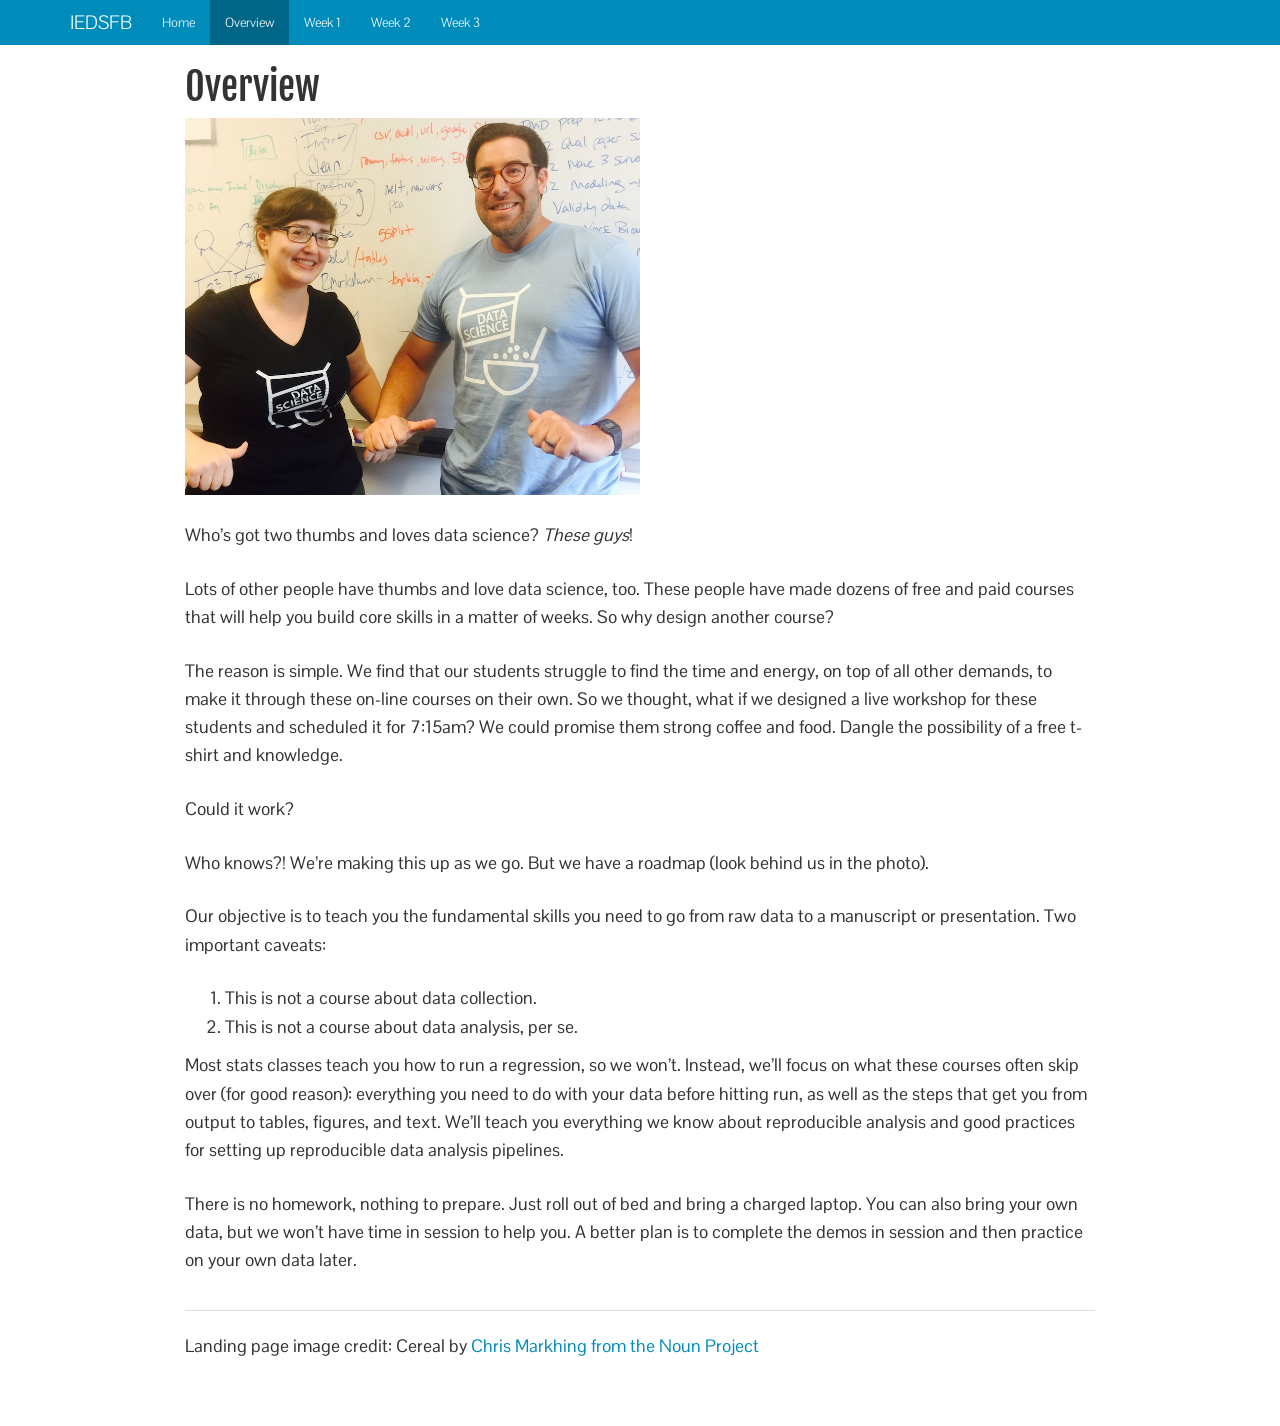
==== overview.html @ e8905274 "New w3" ====
<!DOCTYPE html>

<html xmlns="http://www.w3.org/1999/xhtml">

<head>

<meta charset="utf-8" />
<meta http-equiv="Content-Type" content="text/html; charset=utf-8" />
<meta name="generator" content="pandoc" />




<title>Overview</title>

<script src="site_libs/jquery-1.11.3/jquery.min.js"></script>
<meta name="viewport" content="width=device-width, initial-scale=1" />
<link href="site_libs/bootstrap-3.3.5/css/yeti.min.css" rel="stylesheet" />
<script src="site_libs/bootstrap-3.3.5/js/bootstrap.min.js"></script>
<script src="site_libs/bootstrap-3.3.5/shim/html5shiv.min.js"></script>
<script src="site_libs/bootstrap-3.3.5/shim/respond.min.js"></script>
<script src="site_libs/navigation-1.1/tabsets.js"></script>




<style type="text/css">
h1 {
  font-size: 34px;
}
h1.title {
  font-size: 38px;
}
h2 {
  font-size: 30px;
}
h3 {
  font-size: 24px;
}
h4 {
  font-size: 18px;
}
h5 {
  font-size: 16px;
}
h6 {
  font-size: 12px;
}
.table th:not([align]) {
  text-align: left;
}
</style>

<link rel="stylesheet" href="styles.css" type="text/css" />

</head>

<body>

<style type = "text/css">
.main-container {
  max-width: 940px;
  margin-left: auto;
  margin-right: auto;
}
code {
  color: inherit;
  background-color: rgba(0, 0, 0, 0.04);
}
img {
  max-width:100%;
  height: auto;
}
.tabbed-pane {
  padding-top: 12px;
}
button.code-folding-btn:focus {
  outline: none;
}
</style>


<style type="text/css">
/* padding for bootstrap navbar */
body {
  padding-top: 45px;
  padding-bottom: 40px;
}
/* offset scroll position for anchor links (for fixed navbar)  */
.section h1 {
  padding-top: 50px;
  margin-top: -50px;
}

.section h2 {
  padding-top: 50px;
  margin-top: -50px;
}
.section h3 {
  padding-top: 50px;
  margin-top: -50px;
}
.section h4 {
  padding-top: 50px;
  margin-top: -50px;
}
.section h5 {
  padding-top: 50px;
  margin-top: -50px;
}
.section h6 {
  padding-top: 50px;
  margin-top: -50px;
}
</style>

<script>
// manage active state of menu based on current page
$(document).ready(function () {
  // active menu anchor
  href = window.location.pathname
  href = href.substr(href.lastIndexOf('/') + 1)
  if (href === "")
    href = "index.html";
  var menuAnchor = $('a[href="' + href + '"]');

  // mark it active
  menuAnchor.parent().addClass('active');

  // if it's got a parent navbar menu mark it active as well
  menuAnchor.closest('li.dropdown').addClass('active');
});
</script>


<div class="container-fluid main-container">

<!-- tabsets -->
<script>
$(document).ready(function () {
  window.buildTabsets("TOC");
});
</script>

<!-- code folding -->






<div class="navbar navbar-inverse  navbar-fixed-top" role="navigation">
  <div class="container">
    <div class="navbar-header">
      <button type="button" class="navbar-toggle collapsed" data-toggle="collapse" data-target="#navbar">
        <span class="icon-bar"></span>
        <span class="icon-bar"></span>
        <span class="icon-bar"></span>
      </button>
      <a class="navbar-brand" href="index.html">IEDSFB</a>
    </div>
    <div id="navbar" class="navbar-collapse collapse">
      <ul class="nav navbar-nav">
        <li>
  <a href="index.html">Home</a>
</li>
<li>
  <a href="overview.html">Overview</a>
</li>
<li>
  <a href="w1.html">Week 1</a>
</li>
<li>
  <a href="w2.html">Week 2</a>
</li>
<li>
  <a href="w3.html">Week 3</a>
</li>
      </ul>
      <ul class="nav navbar-nav navbar-right">
        
      </ul>
    </div><!--/.nav-collapse -->
  </div><!--/.container -->
</div><!--/.navbar -->

<div class="fluid-row" id="header">



<h1 class="title toc-ignore">Overview</h1>

</div>


<p><img src="img/amyeric.png" width="50%" /></p>
<p>Who’s got two thumbs and loves data science? <em>These guys</em>!</p>
<p>Lots of other people have thumbs and love data science, too. These people have made dozens of free and paid courses that will help you build core skills in a matter of weeks. So why design another course?</p>
<p>The reason is simple. We find that our students struggle to find the time and energy, on top of all other demands, to make it through these on-line courses on their own. So we thought, what if we designed a live workshop for these students and scheduled it for 7:15am? We could promise them strong coffee and food. Dangle the possibility of a free t-shirt and knowledge.</p>
<p>Could it work?</p>
<p>Who knows?! We’re making this up as we go. But we have a roadmap (look behind us in the photo).</p>
<p>Our objective is to teach you the fundamental skills you need to go from raw data to a manuscript or presentation. Two important caveats:</p>
<ol style="list-style-type: decimal">
<li>This is not a course about data collection.</li>
<li>This is not a course about data analysis, per se.</li>
</ol>
<p>Most stats classes teach you how to run a regression, so we won’t. Instead, we’ll focus on what these courses often skip over (for good reason): everything you need to do with your data before hitting run, as well as the steps that get you from output to tables, figures, and text. We’ll teach you everything we know about reproducible analysis and good practices for setting up reproducible data analysis pipelines.</p>
<p>There is no homework, nothing to prepare. Just roll out of bed and bring a charged laptop. You can also bring your own data, but we won’t have time in session to help you. A better plan is to complete the demos in session and then practice on your own data later.</p>
<hr />
<p>Landing page image credit: Cereal by <a href="https://thenounproject.com/search/?q=cereal%20bowl&amp;i=195379">Chris Markhing from the Noun Project</a></p>




</div>

<script>

// add bootstrap table styles to pandoc tables
function bootstrapStylePandocTables() {
  $('tr.header').parent('thead').parent('table').addClass('table table-condensed');
}
$(document).ready(function () {
  bootstrapStylePandocTables();
});


</script>

<!-- dynamically load mathjax for compatibility with self-contained -->
<script>
  (function () {
    var script = document.createElement("script");
    script.type = "text/javascript";
    script.src  = "https://mathjax.rstudio.com/latest/MathJax.js?config=TeX-AMS-MML_HTMLorMML";
    document.getElementsByTagName("head")[0].appendChild(script);
  })();
</script>

</body>
</html>
---- site_libs/bootstrap-3.3.5/css/yeti.min.css ----
@font-face {
  font-family: 'Open Sans';
  font-style: normal;
  font-weight: 300;
  src: url(fonts/OpenSansLight.ttf) format('truetype');
}
@font-face {
  font-family: 'Open Sans';
  font-style: normal;
  font-weight: 400;
  src: url(fonts/OpenSans.ttf) format('truetype');
}
@font-face {
  font-family: 'Open Sans';
  font-style: normal;
  font-weight: 700;
  src: url(fonts/OpenSansBold.ttf) format('truetype');
}
@font-face {
  font-family: 'Open Sans';
  font-style: italic;
  font-weight: 300;
  src: url(fonts/OpenSansLightItalic.ttf) format('truetype');
}
@font-face {
  font-family: 'Open Sans';
  font-style: italic;
  font-weight: 400;
  src: url(fonts/OpenSansItalic.ttf) format('truetype');
}
@font-face {
  font-family: 'Open Sans';
  font-style: italic;
  font-weight: 700;
  src: url(fonts/OpenSansBoldItalic.ttf) format('truetype');
}


/*!
 * bootswatch v3.3.6
 * Homepage: http://bootswatch.com
 * Copyright 2012-2015 Thomas Park
 * Licensed under MIT
 * Based on Bootstrap
*//*!
 * Bootstrap v3.3.6 (http://getbootstrap.com)
 * Copyright 2011-2015 Twitter, Inc.
 * Licensed under MIT (https://github.com/twbs/bootstrap/blob/master/LICENSE)
 *//*! normalize.css v3.0.3 | MIT License | github.com/necolas/normalize.css */html{font-family:sans-serif;-ms-text-size-adjust:100%;-webkit-text-size-adjust:100%}body{margin:0}article,aside,details,figcaption,figure,footer,header,hgroup,main,menu,nav,section,summary{display:block}audio,canvas,progress,video{display:inline-block;vertical-align:baseline}audio:not([controls]){display:none;height:0}[hidden],template{display:none}a{background-color:transparent}a:active,a:hover{outline:0}abbr[title]{border-bottom:1px dotted}b,strong{font-weight:bold}dfn{font-style:italic}h1{font-size:2em;margin:0.67em 0}mark{background:#ff0;color:#000}small{font-size:80%}sub,sup{font-size:75%;line-height:0;position:relative;vertical-align:baseline}sup{top:-0.5em}sub{bottom:-0.25em}img{border:0}svg:not(:root){overflow:hidden}figure{margin:1em 40px}hr{-webkit-box-sizing:content-box;-moz-box-sizing:content-box;box-sizing:content-box;height:0}pre{overflow:auto}code,kbd,pre,samp{font-family:monospace, monospace;font-size:1em}button,input,optgroup,select,textarea{color:inherit;font:inherit;margin:0}button{overflow:visible}button,select{text-transform:none}button,html input[type="button"],input[type="reset"],input[type="submit"]{-webkit-appearance:button;cursor:pointer}button[disabled],html input[disabled]{cursor:default}button::-moz-focus-inner,input::-moz-focus-inner{border:0;padding:0}input{line-height:normal}input[type="checkbox"],input[type="radio"]{-webkit-box-sizing:border-box;-moz-box-sizing:border-box;box-sizing:border-box;padding:0}input[type="number"]::-webkit-inner-spin-button,input[type="number"]::-webkit-outer-spin-button{height:auto}input[type="search"]{-webkit-appearance:textfield;-webkit-box-sizing:content-box;-moz-box-sizing:content-box;box-sizing:content-box}input[type="search"]::-webkit-search-cancel-button,input[type="search"]::-webkit-search-decoration{-webkit-appearance:none}fieldset{border:1px solid #c0c0c0;margin:0 2px;padding:0.35em 0.625em 0.75em}legend{border:0;padding:0}textarea{overflow:auto}optgroup{font-weight:bold}table{border-collapse:collapse;border-spacing:0}td,th{padding:0}/*! Source: https://github.com/h5bp/html5-boilerplate/blob/master/src/css/main.css */@media print{*,*:before,*:after{background:transparent !important;color:#000 !important;-webkit-box-shadow:none !important;box-shadow:none !important;text-shadow:none !important}a,a:visited{text-decoration:underline}a[href]:after{content:" (" attr(href) ")"}abbr[title]:after{content:" (" attr(title) ")"}a[href^="#"]:after,a[href^="javascript:"]:after{content:""}pre,blockquote{border:1px solid #999;page-break-inside:avoid}thead{display:table-header-group}tr,img{page-break-inside:avoid}img{max-width:100% !important}p,h2,h3{orphans:3;widows:3}h2,h3{page-break-after:avoid}.navbar{display:none}.btn>.caret,.dropup>.btn>.caret{border-top-color:#000 !important}.label{border:1px solid #000}.table{border-collapse:collapse !important}.table td,.table th{background-color:#fff !important}.table-bordered th,.table-bordered td{border:1px solid #ddd !important}}@font-face{font-family:'Glyphicons Halflings';src:url('../fonts/glyphicons-halflings-regular.eot');src:url('../fonts/glyphicons-halflings-regular.eot?#iefix') format('embedded-opentype'),url('../fonts/glyphicons-halflings-regular.woff') format('woff'),url('../fonts/glyphicons-halflings-regular.ttf') format('truetype'),url('../fonts/glyphicons-halflings-regular.svg#glyphicons_halflingsregular') format('svg')}.glyphicon{position:relative;top:1px;display:inline-block;font-family:'Glyphicons Halflings';font-style:normal;font-weight:normal;line-height:1;-webkit-font-smoothing:antialiased;-moz-osx-font-smoothing:grayscale}.glyphicon-asterisk:before{content:"\002a"}.glyphicon-plus:before{content:"\002b"}.glyphicon-euro:before,.glyphicon-eur:before{content:"\20ac"}.glyphicon-minus:before{content:"\2212"}.glyphicon-cloud:before{content:"\2601"}.glyphicon-envelope:before{content:"\2709"}.glyphicon-pencil:before{content:"\270f"}.glyphicon-glass:before{content:"\e001"}.glyphicon-music:before{content:"\e002"}.glyphicon-search:before{content:"\e003"}.glyphicon-heart:before{content:"\e005"}.glyphicon-star:before{content:"\e006"}.glyphicon-star-empty:before{content:"\e007"}.glyphicon-user:before{content:"\e008"}.glyphicon-film:before{content:"\e009"}.glyphicon-th-large:before{content:"\e010"}.glyphicon-th:before{content:"\e011"}.glyphicon-th-list:before{content:"\e012"}.glyphicon-ok:before{content:"\e013"}.glyphicon-remove:before{content:"\e014"}.glyphicon-zoom-in:before{content:"\e015"}.glyphicon-zoom-out:before{content:"\e016"}.glyphicon-off:before{content:"\e017"}.glyphicon-signal:before{content:"\e018"}.glyphicon-cog:before{content:"\e019"}.glyphicon-trash:before{content:"\e020"}.glyphicon-home:before{content:"\e021"}.glyphicon-file:before{content:"\e022"}.glyphicon-time:before{content:"\e023"}.glyphicon-road:before{content:"\e024"}.glyphicon-download-alt:before{content:"\e025"}.glyphicon-download:before{content:"\e026"}.glyphicon-upload:before{content:"\e027"}.glyphicon-inbox:before{content:"\e028"}.glyphicon-play-circle:before{content:"\e029"}.glyphicon-repeat:before{content:"\e030"}.glyphicon-refresh:before{content:"\e031"}.glyphicon-list-alt:before{content:"\e032"}.glyphicon-lock:before{content:"\e033"}.glyphicon-flag:before{content:"\e034"}.glyphicon-headphones:before{content:"\e035"}.glyphicon-volume-off:before{content:"\e036"}.glyphicon-volume-down:before{content:"\e037"}.glyphicon-volume-up:before{content:"\e038"}.glyphicon-qrcode:before{content:"\e039"}.glyphicon-barcode:before{content:"\e040"}.glyphicon-tag:before{content:"\e041"}.glyphicon-tags:before{content:"\e042"}.glyphicon-book:before{content:"\e043"}.glyphicon-bookmark:before{content:"\e044"}.glyphicon-print:before{content:"\e045"}.glyphicon-camera:before{content:"\e046"}.glyphicon-font:before{content:"\e047"}.glyphicon-bold:before{content:"\e048"}.glyphicon-italic:before{content:"\e049"}.glyphicon-text-height:before{content:"\e050"}.glyphicon-text-width:before{content:"\e051"}.glyphicon-align-left:before{content:"\e052"}.glyphicon-align-center:before{content:"\e053"}.glyphicon-align-right:before{content:"\e054"}.glyphicon-align-justify:before{content:"\e055"}.glyphicon-list:before{content:"\e056"}.glyphicon-indent-left:before{content:"\e057"}.glyphicon-indent-right:before{content:"\e058"}.glyphicon-facetime-video:before{content:"\e059"}.glyphicon-picture:before{content:"\e060"}.glyphicon-map-marker:before{content:"\e062"}.glyphicon-adjust:before{content:"\e063"}.glyphicon-tint:before{content:"\e064"}.glyphicon-edit:before{content:"\e065"}.glyphicon-share:before{content:"\e066"}.glyphicon-check:before{content:"\e067"}.glyphicon-move:before{content:"\e068"}.glyphicon-step-backward:before{content:"\e069"}.glyphicon-fast-backward:before{content:"\e070"}.glyphicon-backward:before{content:"\e071"}.glyphicon-play:before{content:"\e072"}.glyphicon-pause:before{content:"\e073"}.glyphicon-stop:before{content:"\e074"}.glyphicon-forward:before{content:"\e075"}.glyphicon-fast-forward:before{content:"\e076"}.glyphicon-step-forward:before{content:"\e077"}.glyphicon-eject:before{content:"\e078"}.glyphicon-chevron-left:before{content:"\e079"}.glyphicon-chevron-right:before{content:"\e080"}.glyphicon-plus-sign:before{content:"\e081"}.glyphicon-minus-sign:before{content:"\e082"}.glyphicon-remove-sign:before{content:"\e083"}.glyphicon-ok-sign:before{content:"\e084"}.glyphicon-question-sign:before{content:"\e085"}.glyphicon-info-sign:before{content:"\e086"}.glyphicon-screenshot:before{content:"\e087"}.glyphicon-remove-circle:before{content:"\e088"}.glyphicon-ok-circle:before{content:"\e089"}.glyphicon-ban-circle:before{content:"\e090"}.glyphicon-arrow-left:before{content:"\e091"}.glyphicon-arrow-right:before{content:"\e092"}.glyphicon-arrow-up:before{content:"\e093"}.glyphicon-arrow-down:before{content:"\e094"}.glyphicon-share-alt:before{content:"\e095"}.glyphicon-resize-full:before{content:"\e096"}.glyphicon-resize-small:before{content:"\e097"}.glyphicon-exclamation-sign:before{content:"\e101"}.glyphicon-gift:before{content:"\e102"}.glyphicon-leaf:before{content:"\e103"}.glyphicon-fire:before{content:"\e104"}.glyphicon-eye-open:before{content:"\e105"}.glyphicon-eye-close:before{content:"\e106"}.glyphicon-warning-sign:before{content:"\e107"}.glyphicon-plane:before{content:"\e108"}.glyphicon-calendar:before{content:"\e109"}.glyphicon-random:before{content:"\e110"}.glyphicon-comment:before{content:"\e111"}.glyphicon-magnet:before{content:"\e112"}.glyphicon-chevron-up:before{content:"\e113"}.glyphicon-chevron-down:before{content:"\e114"}.glyphicon-retweet:before{content:"\e115"}.glyphicon-shopping-cart:before{content:"\e116"}.glyphicon-folder-close:before{content:"\e117"}.glyphicon-folder-open:before{content:"\e118"}.glyphicon-resize-vertical:before{content:"\e119"}.glyphicon-resize-horizontal:before{content:"\e120"}.glyphicon-hdd:before{content:"\e121"}.glyphicon-bullhorn:before{content:"\e122"}.glyphicon-bell:before{content:"\e123"}.glyphicon-certificate:before{content:"\e124"}.glyphicon-thumbs-up:before{content:"\e125"}.glyphicon-thumbs-down:before{content:"\e126"}.glyphicon-hand-right:before{content:"\e127"}.glyphicon-hand-left:before{content:"\e128"}.glyphicon-hand-up:before{content:"\e129"}.glyphicon-hand-down:before{content:"\e130"}.glyphicon-circle-arrow-right:before{content:"\e131"}.glyphicon-circle-arrow-left:before{content:"\e132"}.glyphicon-circle-arrow-up:before{content:"\e133"}.glyphicon-circle-arrow-down:before{content:"\e134"}.glyphicon-globe:before{content:"\e135"}.glyphicon-wrench:before{content:"\e136"}.glyphicon-tasks:before{content:"\e137"}.glyphicon-filter:before{content:"\e138"}.glyphicon-briefcase:before{content:"\e139"}.glyphicon-fullscreen:before{content:"\e140"}.glyphicon-dashboard:before{content:"\e141"}.glyphicon-paperclip:before{content:"\e142"}.glyphicon-heart-empty:before{content:"\e143"}.glyphicon-link:before{content:"\e144"}.glyphicon-phone:before{content:"\e145"}.glyphicon-pushpin:before{content:"\e146"}.glyphicon-usd:before{content:"\e148"}.glyphicon-gbp:before{content:"\e149"}.glyphicon-sort:before{content:"\e150"}.glyphicon-sort-by-alphabet:before{content:"\e151"}.glyphicon-sort-by-alphabet-alt:before{content:"\e152"}.glyphicon-sort-by-order:before{content:"\e153"}.glyphicon-sort-by-order-alt:before{content:"\e154"}.glyphicon-sort-by-attributes:before{content:"\e155"}.glyphicon-sort-by-attributes-alt:before{content:"\e156"}.glyphicon-unchecked:before{content:"\e157"}.glyphicon-expand:before{content:"\e158"}.glyphicon-collapse-down:before{content:"\e159"}.glyphicon-collapse-up:before{content:"\e160"}.glyphicon-log-in:before{content:"\e161"}.glyphicon-flash:before{content:"\e162"}.glyphicon-log-out:before{content:"\e163"}.glyphicon-new-window:before{content:"\e164"}.glyphicon-record:before{content:"\e165"}.glyphicon-save:before{content:"\e166"}.glyphicon-open:before{content:"\e167"}.glyphicon-saved:before{content:"\e168"}.glyphicon-import:before{content:"\e169"}.glyphicon-export:before{content:"\e170"}.glyphicon-send:before{content:"\e171"}.glyphicon-floppy-disk:before{content:"\e172"}.glyphicon-floppy-saved:before{content:"\e173"}.glyphicon-floppy-remove:before{content:"\e174"}.glyphicon-floppy-save:before{content:"\e175"}.glyphicon-floppy-open:before{content:"\e176"}.glyphicon-credit-card:before{content:"\e177"}.glyphicon-transfer:before{content:"\e178"}.glyphicon-cutlery:before{content:"\e179"}.glyphicon-header:before{content:"\e180"}.glyphicon-compressed:before{content:"\e181"}.glyphicon-earphone:before{content:"\e182"}.glyphicon-phone-alt:before{content:"\e183"}.glyphicon-tower:before{content:"\e184"}.glyphicon-stats:before{content:"\e185"}.glyphicon-sd-video:before{content:"\e186"}.glyphicon-hd-video:before{content:"\e187"}.glyphicon-subtitles:before{content:"\e188"}.glyphicon-sound-stereo:before{content:"\e189"}.glyphicon-sound-dolby:before{content:"\e190"}.glyphicon-sound-5-1:before{content:"\e191"}.glyphicon-sound-6-1:before{content:"\e192"}.glyphicon-sound-7-1:before{content:"\e193"}.glyphicon-copyright-mark:before{content:"\e194"}.glyphicon-registration-mark:before{content:"\e195"}.glyphicon-cloud-download:before{content:"\e197"}.glyphicon-cloud-upload:before{content:"\e198"}.glyphicon-tree-conifer:before{content:"\e199"}.glyphicon-tree-deciduous:before{content:"\e200"}.glyphicon-cd:before{content:"\e201"}.glyphicon-save-file:before{content:"\e202"}.glyphicon-open-file:before{content:"\e203"}.glyphicon-level-up:before{content:"\e204"}.glyphicon-copy:before{content:"\e205"}.glyphicon-paste:before{content:"\e206"}.glyphicon-alert:before{content:"\e209"}.glyphicon-equalizer:before{content:"\e210"}.glyphicon-king:before{content:"\e211"}.glyphicon-queen:before{content:"\e212"}.glyphicon-pawn:before{content:"\e213"}.glyphicon-bishop:before{content:"\e214"}.glyphicon-knight:before{content:"\e215"}.glyphicon-baby-formula:before{content:"\e216"}.glyphicon-tent:before{content:"\26fa"}.glyphicon-blackboard:before{content:"\e218"}.glyphicon-bed:before{content:"\e219"}.glyphicon-apple:before{content:"\f8ff"}.glyphicon-erase:before{content:"\e221"}.glyphicon-hourglass:before{content:"\231b"}.glyphicon-lamp:before{content:"\e223"}.glyphicon-duplicate:before{content:"\e224"}.glyphicon-piggy-bank:before{content:"\e225"}.glyphicon-scissors:before{content:"\e226"}.glyphicon-bitcoin:before{content:"\e227"}.glyphicon-btc:before{content:"\e227"}.glyphicon-xbt:before{content:"\e227"}.glyphicon-yen:before{content:"\00a5"}.glyphicon-jpy:before{content:"\00a5"}.glyphicon-ruble:before{content:"\20bd"}.glyphicon-rub:before{content:"\20bd"}.glyphicon-scale:before{content:"\e230"}.glyphicon-ice-lolly:before{content:"\e231"}.glyphicon-ice-lolly-tasted:before{content:"\e232"}.glyphicon-education:before{content:"\e233"}.glyphicon-option-horizontal:before{content:"\e234"}.glyphicon-option-vertical:before{content:"\e235"}.glyphicon-menu-hamburger:before{content:"\e236"}.glyphicon-modal-window:before{content:"\e237"}.glyphicon-oil:before{content:"\e238"}.glyphicon-grain:before{content:"\e239"}.glyphicon-sunglasses:before{content:"\e240"}.glyphicon-text-size:before{content:"\e241"}.glyphicon-text-color:before{content:"\e242"}.glyphicon-text-background:before{content:"\e243"}.glyphicon-object-align-top:before{content:"\e244"}.glyphicon-object-align-bottom:before{content:"\e245"}.glyphicon-object-align-horizontal:before{content:"\e246"}.glyphicon-object-align-left:before{content:"\e247"}.glyphicon-object-align-vertical:before{content:"\e248"}.glyphicon-object-align-right:before{content:"\e249"}.glyphicon-triangle-right:before{content:"\e250"}.glyphicon-triangle-left:before{content:"\e251"}.glyphicon-triangle-bottom:before{content:"\e252"}.glyphicon-triangle-top:before{content:"\e253"}.glyphicon-console:before{content:"\e254"}.glyphicon-superscript:before{content:"\e255"}.glyphicon-subscript:before{content:"\e256"}.glyphicon-menu-left:before{content:"\e257"}.glyphicon-menu-right:before{content:"\e258"}.glyphicon-menu-down:before{content:"\e259"}.glyphicon-menu-up:before{content:"\e260"}*{-webkit-box-sizing:border-box;-moz-box-sizing:border-box;box-sizing:border-box}*:before,*:after{-webkit-box-sizing:border-box;-moz-box-sizing:border-box;box-sizing:border-box}html{font-size:10px;-webkit-tap-highlight-color:rgba(0,0,0,0)}body{font-family:"Open Sans","Helvetica Neue",Helvetica,Arial,sans-serif;font-size:15px;line-height:1.4;color:#222222;background-color:#ffffff}input,button,select,textarea{font-family:inherit;font-size:inherit;line-height:inherit}a{color:#008cba;text-decoration:none}a:hover,a:focus{color:#008cba;text-decoration:underline}a:focus{outline:thin dotted;outline:5px auto -webkit-focus-ring-color;outline-offset:-2px}figure{margin:0}img{vertical-align:middle}.img-responsive,.thumbnail>img,.thumbnail a>img,.carousel-inner>.item>img,.carousel-inner>.item>a>img{display:block;max-width:100%;height:auto}.img-rounded{border-radius:0}.img-thumbnail{padding:4px;line-height:1.4;background-color:#ffffff;border:1px solid #dddddd;border-radius:0;-webkit-transition:all .2s ease-in-out;-o-transition:all .2s ease-in-out;transition:all .2s ease-in-out;display:inline-block;max-width:100%;height:auto}.img-circle{border-radius:50%}hr{margin-top:21px;margin-bottom:21px;border:0;border-top:1px solid #dddddd}.sr-only{position:absolute;width:1px;height:1px;margin:-1px;padding:0;overflow:hidden;clip:rect(0, 0, 0, 0);border:0}.sr-only-focusable:active,.sr-only-focusable:focus{position:static;width:auto;height:auto;margin:0;overflow:visible;clip:auto}[role="button"]{cursor:pointer}h1,h2,h3,h4,h5,h6,.h1,.h2,.h3,.h4,.h5,.h6{font-family:"Open Sans","Helvetica Neue",Helvetica,Arial,sans-serif;font-weight:300;line-height:1.1;color:inherit}h1 small,h2 small,h3 small,h4 small,h5 small,h6 small,.h1 small,.h2 small,.h3 small,.h4 small,.h5 small,.h6 small,h1 .small,h2 .small,h3 .small,h4 .small,h5 .small,h6 .small,.h1 .small,.h2 .small,.h3 .small,.h4 .small,.h5 .small,.h6 .small{font-weight:normal;line-height:1;color:#999999}h1,.h1,h2,.h2,h3,.h3{margin-top:21px;margin-bottom:10.5px}h1 small,.h1 small,h2 small,.h2 small,h3 small,.h3 small,h1 .small,.h1 .small,h2 .small,.h2 .small,h3 .small,.h3 .small{font-size:65%}h4,.h4,h5,.h5,h6,.h6{margin-top:10.5px;margin-bottom:10.5px}h4 small,.h4 small,h5 small,.h5 small,h6 small,.h6 small,h4 .small,.h4 .small,h5 .small,.h5 .small,h6 .small,.h6 .small{font-size:75%}h1,.h1{font-size:39px}h2,.h2{font-size:32px}h3,.h3{font-size:26px}h4,.h4{font-size:19px}h5,.h5{font-size:15px}h6,.h6{font-size:13px}p{margin:0 0 10.5px}.lead{margin-bottom:21px;font-size:17px;font-weight:300;line-height:1.4}@media (min-width:768px){.lead{font-size:22.5px}}small,.small{font-size:80%}mark,.mark{background-color:#fcf8e3;padding:.2em}.text-left{text-align:left}.text-right{text-align:right}.text-center{text-align:center}.text-justify{text-align:justify}.text-nowrap{white-space:nowrap}.text-lowercase{text-transform:lowercase}.text-uppercase{text-transform:uppercase}.text-capitalize{text-transform:capitalize}.text-muted{color:#999999}.text-primary{color:#008cba}a.text-primary:hover,a.text-primary:focus{color:#006687}.text-success{color:#43ac6a}a.text-success:hover,a.text-success:focus{color:#358753}.text-info{color:#5bc0de}a.text-info:hover,a.text-info:focus{color:#31b0d5}.text-warning{color:#e99002}a.text-warning:hover,a.text-warning:focus{color:#b67102}.text-danger{color:#f04124}a.text-danger:hover,a.text-danger:focus{color:#d32a0e}.bg-primary{color:#fff;background-color:#008cba}a.bg-primary:hover,a.bg-primary:focus{background-color:#006687}.bg-success{background-color:#dff0d8}a.bg-success:hover,a.bg-success:focus{background-color:#c1e2b3}.bg-info{background-color:#d9edf7}a.bg-info:hover,a.bg-info:focus{background-color:#afd9ee}.bg-warning{background-color:#fcf8e3}a.bg-warning:hover,a.bg-warning:focus{background-color:#f7ecb5}.bg-danger{background-color:#f2dede}a.bg-danger:hover,a.bg-danger:focus{background-color:#e4b9b9}.page-header{padding-bottom:9.5px;margin:42px 0 21px;border-bottom:1px solid #dddddd}ul,ol{margin-top:0;margin-bottom:10.5px}ul ul,ol ul,ul ol,ol ol{margin-bottom:0}.list-unstyled{padding-left:0;list-style:none}.list-inline{padding-left:0;list-style:none;margin-left:-5px}.list-inline>li{display:inline-block;padding-left:5px;padding-right:5px}dl{margin-top:0;margin-bottom:21px}dt,dd{line-height:1.4}dt{font-weight:bold}dd{margin-left:0}@media (min-width:768px){.dl-horizontal dt{float:left;width:160px;clear:left;text-align:right;overflow:hidden;text-overflow:ellipsis;white-space:nowrap}.dl-horizontal dd{margin-left:180px}}abbr[title],abbr[data-original-title]{cursor:help;border-bottom:1px dotted #999999}.initialism{font-size:90%;text-transform:uppercase}blockquote{padding:10.5px 21px;margin:0 0 21px;font-size:18.75px;border-left:5px solid #dddddd}blockquote p:last-child,blockquote ul:last-child,blockquote ol:last-child{margin-bottom:0}blockquote footer,blockquote small,blockquote .small{display:block;font-size:80%;line-height:1.4;color:#6f6f6f}blockquote footer:before,blockquote small:before,blockquote .small:before{content:'\2014 \00A0'}.blockquote-reverse,blockquote.pull-right{padding-right:15px;padding-left:0;border-right:5px solid #dddddd;border-left:0;text-align:right}.blockquote-reverse footer:before,blockquote.pull-right footer:before,.blockquote-reverse small:before,blockquote.pull-right small:before,.blockquote-reverse .small:before,blockquote.pull-right .small:before{content:''}.blockquote-reverse footer:after,blockquote.pull-right footer:after,.blockquote-reverse small:after,blockquote.pull-right small:after,.blockquote-reverse .small:after,blockquote.pull-right .small:after{content:'\00A0 \2014'}address{margin-bottom:21px;font-style:normal;line-height:1.4}code,kbd,pre,samp{font-family:monospace}code{padding:2px 4px;font-size:90%;color:#c7254e;background-color:#f9f2f4;border-radius:0}kbd{padding:2px 4px;font-size:90%;color:#ffffff;background-color:#333333;border-radius:0;-webkit-box-shadow:inset 0 -1px 0 rgba(0,0,0,0.25);box-shadow:inset 0 -1px 0 rgba(0,0,0,0.25)}kbd kbd{padding:0;font-size:100%;font-weight:bold;-webkit-box-shadow:none;box-shadow:none}pre{display:block;padding:10px;margin:0 0 10.5px;font-size:14px;line-height:1.4;word-break:break-all;word-wrap:break-word;color:#333333;background-color:#f5f5f5;border:1px solid #cccccc;border-radius:0}pre code{padding:0;font-size:inherit;color:inherit;white-space:pre-wrap;background-color:transparent;border-radius:0}.pre-scrollable{max-height:340px;overflow-y:scroll}.container{margin-right:auto;margin-left:auto;padding-left:15px;padding-right:15px}@media (min-width:768px){.container{width:750px}}@media (min-width:992px){.container{width:970px}}@media (min-width:1200px){.container{width:1170px}}.container-fluid{margin-right:auto;margin-left:auto;padding-left:15px;padding-right:15px}.row{margin-left:-15px;margin-right:-15px}.col-xs-1,.col-sm-1,.col-md-1,.col-lg-1,.col-xs-2,.col-sm-2,.col-md-2,.col-lg-2,.col-xs-3,.col-sm-3,.col-md-3,.col-lg-3,.col-xs-4,.col-sm-4,.col-md-4,.col-lg-4,.col-xs-5,.col-sm-5,.col-md-5,.col-lg-5,.col-xs-6,.col-sm-6,.col-md-6,.col-lg-6,.col-xs-7,.col-sm-7,.col-md-7,.col-lg-7,.col-xs-8,.col-sm-8,.col-md-8,.col-lg-8,.col-xs-9,.col-sm-9,.col-md-9,.col-lg-9,.col-xs-10,.col-sm-10,.col-md-10,.col-lg-10,.col-xs-11,.col-sm-11,.col-md-11,.col-lg-11,.col-xs-12,.col-sm-12,.col-md-12,.col-lg-12{position:relative;min-height:1px;padding-left:15px;padding-right:15px}.col-xs-1,.col-xs-2,.col-xs-3,.col-xs-4,.col-xs-5,.col-xs-6,.col-xs-7,.col-xs-8,.col-xs-9,.col-xs-10,.col-xs-11,.col-xs-12{float:left}.col-xs-12{width:100%}.col-xs-11{width:91.66666667%}.col-xs-10{width:83.33333333%}.col-xs-9{width:75%}.col-xs-8{width:66.66666667%}.col-xs-7{width:58.33333333%}.col-xs-6{width:50%}.col-xs-5{width:41.66666667%}.col-xs-4{width:33.33333333%}.col-xs-3{width:25%}.col-xs-2{width:16.66666667%}.col-xs-1{width:8.33333333%}.col-xs-pull-12{right:100%}.col-xs-pull-11{right:91.66666667%}.col-xs-pull-10{right:83.33333333%}.col-xs-pull-9{right:75%}.col-xs-pull-8{right:66.66666667%}.col-xs-pull-7{right:58.33333333%}.col-xs-pull-6{right:50%}.col-xs-pull-5{right:41.66666667%}.col-xs-pull-4{right:33.33333333%}.col-xs-pull-3{right:25%}.col-xs-pull-2{right:16.66666667%}.col-xs-pull-1{right:8.33333333%}.col-xs-pull-0{right:auto}.col-xs-push-12{left:100%}.col-xs-push-11{left:91.66666667%}.col-xs-push-10{left:83.33333333%}.col-xs-push-9{left:75%}.col-xs-push-8{left:66.66666667%}.col-xs-push-7{left:58.33333333%}.col-xs-push-6{left:50%}.col-xs-push-5{left:41.66666667%}.col-xs-push-4{left:33.33333333%}.col-xs-push-3{left:25%}.col-xs-push-2{left:16.66666667%}.col-xs-push-1{left:8.33333333%}.col-xs-push-0{left:auto}.col-xs-offset-12{margin-left:100%}.col-xs-offset-11{margin-left:91.66666667%}.col-xs-offset-10{margin-left:83.33333333%}.col-xs-offset-9{margin-left:75%}.col-xs-offset-8{margin-left:66.66666667%}.col-xs-offset-7{margin-left:58.33333333%}.col-xs-offset-6{margin-left:50%}.col-xs-offset-5{margin-left:41.66666667%}.col-xs-offset-4{margin-left:33.33333333%}.col-xs-offset-3{margin-left:25%}.col-xs-offset-2{margin-left:16.66666667%}.col-xs-offset-1{margin-left:8.33333333%}.col-xs-offset-0{margin-left:0%}@media (min-width:768px){.col-sm-1,.col-sm-2,.col-sm-3,.col-sm-4,.col-sm-5,.col-sm-6,.col-sm-7,.col-sm-8,.col-sm-9,.col-sm-10,.col-sm-11,.col-sm-12{float:left}.col-sm-12{width:100%}.col-sm-11{width:91.66666667%}.col-sm-10{width:83.33333333%}.col-sm-9{width:75%}.col-sm-8{width:66.66666667%}.col-sm-7{width:58.33333333%}.col-sm-6{width:50%}.col-sm-5{width:41.66666667%}.col-sm-4{width:33.33333333%}.col-sm-3{width:25%}.col-sm-2{width:16.66666667%}.col-sm-1{width:8.33333333%}.col-sm-pull-12{right:100%}.col-sm-pull-11{right:91.66666667%}.col-sm-pull-10{right:83.33333333%}.col-sm-pull-9{right:75%}.col-sm-pull-8{right:66.66666667%}.col-sm-pull-7{right:58.33333333%}.col-sm-pull-6{right:50%}.col-sm-pull-5{right:41.66666667%}.col-sm-pull-4{right:33.33333333%}.col-sm-pull-3{right:25%}.col-sm-pull-2{right:16.66666667%}.col-sm-pull-1{right:8.33333333%}.col-sm-pull-0{right:auto}.col-sm-push-12{left:100%}.col-sm-push-11{left:91.66666667%}.col-sm-push-10{left:83.33333333%}.col-sm-push-9{left:75%}.col-sm-push-8{left:66.66666667%}.col-sm-push-7{left:58.33333333%}.col-sm-push-6{left:50%}.col-sm-push-5{left:41.66666667%}.col-sm-push-4{left:33.33333333%}.col-sm-push-3{left:25%}.col-sm-push-2{left:16.66666667%}.col-sm-push-1{left:8.33333333%}.col-sm-push-0{left:auto}.col-sm-offset-12{margin-left:100%}.col-sm-offset-11{margin-left:91.66666667%}.col-sm-offset-10{margin-left:83.33333333%}.col-sm-offset-9{margin-left:75%}.col-sm-offset-8{margin-left:66.66666667%}.col-sm-offset-7{margin-left:58.33333333%}.col-sm-offset-6{margin-left:50%}.col-sm-offset-5{margin-left:41.66666667%}.col-sm-offset-4{margin-left:33.33333333%}.col-sm-offset-3{margin-left:25%}.col-sm-offset-2{margin-left:16.66666667%}.col-sm-offset-1{margin-left:8.33333333%}.col-sm-offset-0{margin-left:0%}}@media (min-width:992px){.col-md-1,.col-md-2,.col-md-3,.col-md-4,.col-md-5,.col-md-6,.col-md-7,.col-md-8,.col-md-9,.col-md-10,.col-md-11,.col-md-12{float:left}.col-md-12{width:100%}.col-md-11{width:91.66666667%}.col-md-10{width:83.33333333%}.col-md-9{width:75%}.col-md-8{width:66.66666667%}.col-md-7{width:58.33333333%}.col-md-6{width:50%}.col-md-5{width:41.66666667%}.col-md-4{width:33.33333333%}.col-md-3{width:25%}.col-md-2{width:16.66666667%}.col-md-1{width:8.33333333%}.col-md-pull-12{right:100%}.col-md-pull-11{right:91.66666667%}.col-md-pull-10{right:83.33333333%}.col-md-pull-9{right:75%}.col-md-pull-8{right:66.66666667%}.col-md-pull-7{right:58.33333333%}.col-md-pull-6{right:50%}.col-md-pull-5{right:41.66666667%}.col-md-pull-4{right:33.33333333%}.col-md-pull-3{right:25%}.col-md-pull-2{right:16.66666667%}.col-md-pull-1{right:8.33333333%}.col-md-pull-0{right:auto}.col-md-push-12{left:100%}.col-md-push-11{left:91.66666667%}.col-md-push-10{left:83.33333333%}.col-md-push-9{left:75%}.col-md-push-8{left:66.66666667%}.col-md-push-7{left:58.33333333%}.col-md-push-6{left:50%}.col-md-push-5{left:41.66666667%}.col-md-push-4{left:33.33333333%}.col-md-push-3{left:25%}.col-md-push-2{left:16.66666667%}.col-md-push-1{left:8.33333333%}.col-md-push-0{left:auto}.col-md-offset-12{margin-left:100%}.col-md-offset-11{margin-left:91.66666667%}.col-md-offset-10{margin-left:83.33333333%}.col-md-offset-9{margin-left:75%}.col-md-offset-8{margin-left:66.66666667%}.col-md-offset-7{margin-left:58.33333333%}.col-md-offset-6{margin-left:50%}.col-md-offset-5{margin-left:41.66666667%}.col-md-offset-4{margin-left:33.33333333%}.col-md-offset-3{margin-left:25%}.col-md-offset-2{margin-left:16.66666667%}.col-md-offset-1{margin-left:8.33333333%}.col-md-offset-0{margin-left:0%}}@media (min-width:1200px){.col-lg-1,.col-lg-2,.col-lg-3,.col-lg-4,.col-lg-5,.col-lg-6,.col-lg-7,.col-lg-8,.col-lg-9,.col-lg-10,.col-lg-11,.col-lg-12{float:left}.col-lg-12{width:100%}.col-lg-11{width:91.66666667%}.col-lg-10{width:83.33333333%}.col-lg-9{width:75%}.col-lg-8{width:66.66666667%}.col-lg-7{width:58.33333333%}.col-lg-6{width:50%}.col-lg-5{width:41.66666667%}.col-lg-4{width:33.33333333%}.col-lg-3{width:25%}.col-lg-2{width:16.66666667%}.col-lg-1{width:8.33333333%}.col-lg-pull-12{right:100%}.col-lg-pull-11{right:91.66666667%}.col-lg-pull-10{right:83.33333333%}.col-lg-pull-9{right:75%}.col-lg-pull-8{right:66.66666667%}.col-lg-pull-7{right:58.33333333%}.col-lg-pull-6{right:50%}.col-lg-pull-5{right:41.66666667%}.col-lg-pull-4{right:33.33333333%}.col-lg-pull-3{right:25%}.col-lg-pull-2{right:16.66666667%}.col-lg-pull-1{right:8.33333333%}.col-lg-pull-0{right:auto}.col-lg-push-12{left:100%}.col-lg-push-11{left:91.66666667%}.col-lg-push-10{left:83.33333333%}.col-lg-push-9{left:75%}.col-lg-push-8{left:66.66666667%}.col-lg-push-7{left:58.33333333%}.col-lg-push-6{left:50%}.col-lg-push-5{left:41.66666667%}.col-lg-push-4{left:33.33333333%}.col-lg-push-3{left:25%}.col-lg-push-2{left:16.66666667%}.col-lg-push-1{left:8.33333333%}.col-lg-push-0{left:auto}.col-lg-offset-12{margin-left:100%}.col-lg-offset-11{margin-left:91.66666667%}.col-lg-offset-10{margin-left:83.33333333%}.col-lg-offset-9{margin-left:75%}.col-lg-offset-8{margin-left:66.66666667%}.col-lg-offset-7{margin-left:58.33333333%}.col-lg-offset-6{margin-left:50%}.col-lg-offset-5{margin-left:41.66666667%}.col-lg-offset-4{margin-left:33.33333333%}.col-lg-offset-3{margin-left:25%}.col-lg-offset-2{margin-left:16.66666667%}.col-lg-offset-1{margin-left:8.33333333%}.col-lg-offset-0{margin-left:0%}}table{background-color:transparent}caption{padding-top:8px;padding-bottom:8px;color:#999999;text-align:left}th{}.table{width:100%;max-width:100%;margin-bottom:21px}.table>thead>tr>th,.table>tbody>tr>th,.table>tfoot>tr>th,.table>thead>tr>td,.table>tbody>tr>td,.table>tfoot>tr>td{padding:8px;line-height:1.4;vertical-align:top;border-top:1px solid #dddddd}.table>thead>tr>th{vertical-align:bottom;border-bottom:2px solid #dddddd}.table>caption+thead>tr:first-child>th,.table>colgroup+thead>tr:first-child>th,.table>thead:first-child>tr:first-child>th,.table>caption+thead>tr:first-child>td,.table>colgroup+thead>tr:first-child>td,.table>thead:first-child>tr:first-child>td{border-top:0}.table>tbody+tbody{border-top:2px solid #dddddd}.table .table{background-color:#ffffff}.table-condensed>thead>tr>th,.table-condensed>tbody>tr>th,.table-condensed>tfoot>tr>th,.table-condensed>thead>tr>td,.table-condensed>tbody>tr>td,.table-condensed>tfoot>tr>td{padding:5px}.table-bordered{border:1px solid #dddddd}.table-bordered>thead>tr>th,.table-bordered>tbody>tr>th,.table-bordered>tfoot>tr>th,.table-bordered>thead>tr>td,.table-bordered>tbody>tr>td,.table-bordered>tfoot>tr>td{border:1px solid #dddddd}.table-bordered>thead>tr>th,.table-bordered>thead>tr>td{border-bottom-width:2px}.table-striped>tbody>tr:nth-of-type(odd){background-color:#f9f9f9}.table-hover>tbody>tr:hover{background-color:#f5f5f5}table col[class*="col-"]{position:static;float:none;display:table-column}table td[class*="col-"],table th[class*="col-"]{position:static;float:none;display:table-cell}.table>thead>tr>td.active,.table>tbody>tr>td.active,.table>tfoot>tr>td.active,.table>thead>tr>th.active,.table>tbody>tr>th.active,.table>tfoot>tr>th.active,.table>thead>tr.active>td,.table>tbody>tr.active>td,.table>tfoot>tr.active>td,.table>thead>tr.active>th,.table>tbody>tr.active>th,.table>tfoot>tr.active>th{background-color:#f5f5f5}.table-hover>tbody>tr>td.active:hover,.table-hover>tbody>tr>th.active:hover,.table-hover>tbody>tr.active:hover>td,.table-hover>tbody>tr:hover>.active,.table-hover>tbody>tr.active:hover>th{background-color:#e8e8e8}.table>thead>tr>td.success,.table>tbody>tr>td.success,.table>tfoot>tr>td.success,.table>thead>tr>th.success,.table>tbody>tr>th.success,.table>tfoot>tr>th.success,.table>thead>tr.success>td,.table>tbody>tr.success>td,.table>tfoot>tr.success>td,.table>thead>tr.success>th,.table>tbody>tr.success>th,.table>tfoot>tr.success>th{background-color:#dff0d8}.table-hover>tbody>tr>td.success:hover,.table-hover>tbody>tr>th.success:hover,.table-hover>tbody>tr.success:hover>td,.table-hover>tbody>tr:hover>.success,.table-hover>tbody>tr.success:hover>th{background-color:#d0e9c6}.table>thead>tr>td.info,.table>tbody>tr>td.info,.table>tfoot>tr>td.info,.table>thead>tr>th.info,.table>tbody>tr>th.info,.table>tfoot>tr>th.info,.table>thead>tr.info>td,.table>tbody>tr.info>td,.table>tfoot>tr.info>td,.table>thead>tr.info>th,.table>tbody>tr.info>th,.table>tfoot>tr.info>th{background-color:#d9edf7}.table-hover>tbody>tr>td.info:hover,.table-hover>tbody>tr>th.info:hover,.table-hover>tbody>tr.info:hover>td,.table-hover>tbody>tr:hover>.info,.table-hover>tbody>tr.info:hover>th{background-color:#c4e3f3}.table>thead>tr>td.warning,.table>tbody>tr>td.warning,.table>tfoot>tr>td.warning,.table>thead>tr>th.warning,.table>tbody>tr>th.warning,.table>tfoot>tr>th.warning,.table>thead>tr.warning>td,.table>tbody>tr.warning>td,.table>tfoot>tr.warning>td,.table>thead>tr.warning>th,.table>tbody>tr.warning>th,.table>tfoot>tr.warning>th{background-color:#fcf8e3}.table-hover>tbody>tr>td.warning:hover,.table-hover>tbody>tr>th.warning:hover,.table-hover>tbody>tr.warning:hover>td,.table-hover>tbody>tr:hover>.warning,.table-hover>tbody>tr.warning:hover>th{background-color:#faf2cc}.table>thead>tr>td.danger,.table>tbody>tr>td.danger,.table>tfoot>tr>td.danger,.table>thead>tr>th.danger,.table>tbody>tr>th.danger,.table>tfoot>tr>th.danger,.table>thead>tr.danger>td,.table>tbody>tr.danger>td,.table>tfoot>tr.danger>td,.table>thead>tr.danger>th,.table>tbody>tr.danger>th,.table>tfoot>tr.danger>th{background-color:#f2dede}.table-hover>tbody>tr>td.danger:hover,.table-hover>tbody>tr>th.danger:hover,.table-hover>tbody>tr.danger:hover>td,.table-hover>tbody>tr:hover>.danger,.table-hover>tbody>tr.danger:hover>th{background-color:#ebcccc}.table-responsive{overflow-x:auto;min-height:0.01%}@media screen and (max-width:767px){.table-responsive{width:100%;margin-bottom:15.75px;overflow-y:hidden;-ms-overflow-style:-ms-autohiding-scrollbar;border:1px solid #dddddd}.table-responsive>.table{margin-bottom:0}.table-responsive>.table>thead>tr>th,.table-responsive>.table>tbody>tr>th,.table-responsive>.table>tfoot>tr>th,.table-responsive>.table>thead>tr>td,.table-responsive>.table>tbody>tr>td,.table-responsive>.table>tfoot>tr>td{white-space:nowrap}.table-responsive>.table-bordered{border:0}.table-responsive>.table-bordered>thead>tr>th:first-child,.table-responsive>.table-bordered>tbody>tr>th:first-child,.table-responsive>.table-bordered>tfoot>tr>th:first-child,.table-responsive>.table-bordered>thead>tr>td:first-child,.table-responsive>.table-bordered>tbody>tr>td:first-child,.table-responsive>.table-bordered>tfoot>tr>td:first-child{border-left:0}.table-responsive>.table-bordered>thead>tr>th:last-child,.table-responsive>.table-bordered>tbody>tr>th:last-child,.table-responsive>.table-bordered>tfoot>tr>th:last-child,.table-responsive>.table-bordered>thead>tr>td:last-child,.table-responsive>.table-bordered>tbody>tr>td:last-child,.table-responsive>.table-bordered>tfoot>tr>td:last-child{border-right:0}.table-responsive>.table-bordered>tbody>tr:last-child>th,.table-responsive>.table-bordered>tfoot>tr:last-child>th,.table-responsive>.table-bordered>tbody>tr:last-child>td,.table-responsive>.table-bordered>tfoot>tr:last-child>td{border-bottom:0}}fieldset{padding:0;margin:0;border:0;min-width:0}legend{display:block;width:100%;padding:0;margin-bottom:21px;font-size:22.5px;line-height:inherit;color:#333333;border:0;border-bottom:1px solid #e5e5e5}label{display:inline-block;max-width:100%;margin-bottom:5px;font-weight:bold}input[type="search"]{-webkit-box-sizing:border-box;-moz-box-sizing:border-box;box-sizing:border-box}input[type="radio"],input[type="checkbox"]{margin:4px 0 0;margin-top:1px \9;line-height:normal}input[type="file"]{display:block}input[type="range"]{display:block;width:100%}select[multiple],select[size]{height:auto}input[type="file"]:focus,input[type="radio"]:focus,input[type="checkbox"]:focus{outline:thin dotted;outline:5px auto -webkit-focus-ring-color;outline-offset:-2px}output{display:block;padding-top:9px;font-size:15px;line-height:1.4;color:#6f6f6f}.form-control{display:block;width:100%;height:39px;padding:8px 12px;font-size:15px;line-height:1.4;color:#6f6f6f;background-color:#ffffff;background-image:none;border:1px solid #cccccc;border-radius:0;-webkit-box-shadow:inset 0 1px 1px rgba(0,0,0,0.075);box-shadow:inset 0 1px 1px rgba(0,0,0,0.075);-webkit-transition:border-color ease-in-out .15s,-webkit-box-shadow ease-in-out .15s;-o-transition:border-color ease-in-out .15s,box-shadow ease-in-out .15s;transition:border-color ease-in-out .15s,box-shadow ease-in-out .15s}.form-control:focus{border-color:#66afe9;outline:0;-webkit-box-shadow:inset 0 1px 1px rgba(0,0,0,0.075),0 0 8px rgba(102,175,233,0.6);box-shadow:inset 0 1px 1px rgba(0,0,0,0.075),0 0 8px rgba(102,175,233,0.6)}.form-control::-moz-placeholder{color:#999999;opacity:1}.form-control:-ms-input-placeholder{color:#999999}.form-control::-webkit-input-placeholder{color:#999999}.form-control::-ms-expand{border:0;background-color:transparent}.form-control[disabled],.form-control[readonly],fieldset[disabled] .form-control{background-color:#eeeeee;opacity:1}.form-control[disabled],fieldset[disabled] .form-control{cursor:not-allowed}textarea.form-control{height:auto}input[type="search"]{-webkit-appearance:none}@media screen and (-webkit-min-device-pixel-ratio:0){input[type="date"].form-control,input[type="time"].form-control,input[type="datetime-local"].form-control,input[type="month"].form-control{line-height:39px}input[type="date"].input-sm,input[type="time"].input-sm,input[type="datetime-local"].input-sm,input[type="month"].input-sm,.input-group-sm input[type="date"],.input-group-sm input[type="time"],.input-group-sm input[type="datetime-local"],.input-group-sm input[type="month"]{line-height:36px}input[type="date"].input-lg,input[type="time"].input-lg,input[type="datetime-local"].input-lg,input[type="month"].input-lg,.input-group-lg input[type="date"],.input-group-lg input[type="time"],.input-group-lg input[type="datetime-local"],.input-group-lg input[type="month"]{line-height:60px}}.form-group{margin-bottom:15px}.radio,.checkbox{position:relative;display:block;margin-top:10px;margin-bottom:10px}.radio label,.checkbox label{min-height:21px;padding-left:20px;margin-bottom:0;font-weight:normal;cursor:pointer}.radio input[type="radio"],.radio-inline input[type="radio"],.checkbox input[type="checkbox"],.checkbox-inline input[type="checkbox"]{position:absolute;margin-left:-20px;margin-top:4px \9}.radio+.radio,.checkbox+.checkbox{margin-top:-5px}.radio-inline,.checkbox-inline{position:relative;display:inline-block;padding-left:20px;margin-bottom:0;vertical-align:middle;font-weight:normal;cursor:pointer}.radio-inline+.radio-inline,.checkbox-inline+.checkbox-inline{margin-top:0;margin-left:10px}input[type="radio"][disabled],input[type="checkbox"][disabled],input[type="radio"].disabled,input[type="checkbox"].disabled,fieldset[disabled] input[type="radio"],fieldset[disabled] input[type="checkbox"]{cursor:not-allowed}.radio-inline.disabled,.checkbox-inline.disabled,fieldset[disabled] .radio-inline,fieldset[disabled] .checkbox-inline{cursor:not-allowed}.radio.disabled label,.checkbox.disabled label,fieldset[disabled] .radio label,fieldset[disabled] .checkbox label{cursor:not-allowed}.form-control-static{padding-top:9px;padding-bottom:9px;margin-bottom:0;min-height:36px}.form-control-static.input-lg,.form-control-static.input-sm{padding-left:0;padding-right:0}.input-sm{height:36px;padding:8px 12px;font-size:12px;line-height:1.5;border-radius:0}select.input-sm{height:36px;line-height:36px}textarea.input-sm,select[multiple].input-sm{height:auto}.form-group-sm .form-control{height:36px;padding:8px 12px;font-size:12px;line-height:1.5;border-radius:0}.form-group-sm select.form-control{height:36px;line-height:36px}.form-group-sm textarea.form-control,.form-group-sm select[multiple].form-control{height:auto}.form-group-sm .form-control-static{height:36px;min-height:33px;padding:9px 12px;font-size:12px;line-height:1.5}.input-lg{height:60px;padding:16px 20px;font-size:19px;line-height:1.3333333;border-radius:0}select.input-lg{height:60px;line-height:60px}textarea.input-lg,select[multiple].input-lg{height:auto}.form-group-lg .form-control{height:60px;padding:16px 20px;font-size:19px;line-height:1.3333333;border-radius:0}.form-group-lg select.form-control{height:60px;line-height:60px}.form-group-lg textarea.form-control,.form-group-lg select[multiple].form-control{height:auto}.form-group-lg .form-control-static{height:60px;min-height:40px;padding:17px 20px;font-size:19px;line-height:1.3333333}.has-feedback{position:relative}.has-feedback .form-control{padding-right:48.75px}.form-control-feedback{position:absolute;top:0;right:0;z-index:2;display:block;width:39px;height:39px;line-height:39px;text-align:center;pointer-events:none}.input-lg+.form-control-feedback,.input-group-lg+.form-control-feedback,.form-group-lg .form-control+.form-control-feedback{width:60px;height:60px;line-height:60px}.input-sm+.form-control-feedback,.input-group-sm+.form-control-feedback,.form-group-sm .form-control+.form-control-feedback{width:36px;height:36px;line-height:36px}.has-success .help-block,.has-success .control-label,.has-success .radio,.has-success .checkbox,.has-success .radio-inline,.has-success .checkbox-inline,.has-success.radio label,.has-success.checkbox label,.has-success.radio-inline label,.has-success.checkbox-inline label{color:#43ac6a}.has-success .form-control{border-color:#43ac6a;-webkit-box-shadow:inset 0 1px 1px rgba(0,0,0,0.075);box-shadow:inset 0 1px 1px rgba(0,0,0,0.075)}.has-success .form-control:focus{border-color:#358753;-webkit-box-shadow:inset 0 1px 1px rgba(0,0,0,0.075),0 0 6px #85d0a1;box-shadow:inset 0 1px 1px rgba(0,0,0,0.075),0 0 6px #85d0a1}.has-success .input-group-addon{color:#43ac6a;border-color:#43ac6a;background-color:#dff0d8}.has-success .form-control-feedback{color:#43ac6a}.has-warning .help-block,.has-warning .control-label,.has-warning .radio,.has-warning .checkbox,.has-warning .radio-inline,.has-warning .checkbox-inline,.has-warning.radio label,.has-warning.checkbox label,.has-warning.radio-inline label,.has-warning.checkbox-inline label{color:#e99002}.has-warning .form-control{border-color:#e99002;-webkit-box-shadow:inset 0 1px 1px rgba(0,0,0,0.075);box-shadow:inset 0 1px 1px rgba(0,0,0,0.075)}.has-warning .form-control:focus{border-color:#b67102;-webkit-box-shadow:inset 0 1px 1px rgba(0,0,0,0.075),0 0 6px #febc53;box-shadow:inset 0 1px 1px rgba(0,0,0,0.075),0 0 6px #febc53}.has-warning .input-group-addon{color:#e99002;border-color:#e99002;background-color:#fcf8e3}.has-warning .form-control-feedback{color:#e99002}.has-error .help-block,.has-error .control-label,.has-error .radio,.has-error .checkbox,.has-error .radio-inline,.has-error .checkbox-inline,.has-error.radio label,.has-error.checkbox label,.has-error.radio-inline label,.has-error.checkbox-inline label{color:#f04124}.has-error .form-control{border-color:#f04124;-webkit-box-shadow:inset 0 1px 1px rgba(0,0,0,0.075);box-shadow:inset 0 1px 1px rgba(0,0,0,0.075)}.has-error .form-control:focus{border-color:#d32a0e;-webkit-box-shadow:inset 0 1px 1px rgba(0,0,0,0.075),0 0 6px #f79483;box-shadow:inset 0 1px 1px rgba(0,0,0,0.075),0 0 6px #f79483}.has-error .input-group-addon{color:#f04124;border-color:#f04124;background-color:#f2dede}.has-error .form-control-feedback{color:#f04124}.has-feedback label~.form-control-feedback{top:26px}.has-feedback label.sr-only~.form-control-feedback{top:0}.help-block{display:block;margin-top:5px;margin-bottom:10px;color:#626262}@media (min-width:768px){.form-inline .form-group{display:inline-block;margin-bottom:0;vertical-align:middle}.form-inline .form-control{display:inline-block;width:auto;vertical-align:middle}.form-inline .form-control-static{display:inline-block}.form-inline .input-group{display:inline-table;vertical-align:middle}.form-inline .input-group .input-group-addon,.form-inline .input-group .input-group-btn,.form-inline .input-group .form-control{width:auto}.form-inline .input-group>.form-control{width:100%}.form-inline .control-label{margin-bottom:0;vertical-align:middle}.form-inline .radio,.form-inline .checkbox{display:inline-block;margin-top:0;margin-bottom:0;vertical-align:middle}.form-inline .radio label,.form-inline .checkbox label{padding-left:0}.form-inline .radio input[type="radio"],.form-inline .checkbox input[type="checkbox"]{position:relative;margin-left:0}.form-inline .has-feedback .form-control-feedback{top:0}}.form-horizontal .radio,.form-horizontal .checkbox,.form-horizontal .radio-inline,.form-horizontal .checkbox-inline{margin-top:0;margin-bottom:0;padding-top:9px}.form-horizontal .radio,.form-horizontal .checkbox{min-height:30px}.form-horizontal .form-group{margin-left:-15px;margin-right:-15px}@media (min-width:768px){.form-horizontal .control-label{text-align:right;margin-bottom:0;padding-top:9px}}.form-horizontal .has-feedback .form-control-feedback{right:15px}@media (min-width:768px){.form-horizontal .form-group-lg .control-label{padding-top:17px;font-size:19px}}@media (min-width:768px){.form-horizontal .form-group-sm .control-label{padding-top:9px;font-size:12px}}.btn{display:inline-block;margin-bottom:0;font-weight:normal;text-align:center;vertical-align:middle;-ms-touch-action:manipulation;touch-action:manipulation;cursor:pointer;background-image:none;border:1px solid transparent;white-space:nowrap;padding:8px 12px;font-size:15px;line-height:1.4;border-radius:0;-webkit-user-select:none;-moz-user-select:none;-ms-user-select:none;user-select:none}.btn:focus,.btn:active:focus,.btn.active:focus,.btn.focus,.btn:active.focus,.btn.active.focus{outline:thin dotted;outline:5px auto -webkit-focus-ring-color;outline-offset:-2px}.btn:hover,.btn:focus,.btn.focus{color:#333333;text-decoration:none}.btn:active,.btn.active{outline:0;background-image:none;-webkit-box-shadow:inset 0 3px 5px rgba(0,0,0,0.125);box-shadow:inset 0 3px 5px rgba(0,0,0,0.125)}.btn.disabled,.btn[disabled],fieldset[disabled] .btn{cursor:not-allowed;opacity:0.65;filter:alpha(opacity=65);-webkit-box-shadow:none;box-shadow:none}a.btn.disabled,fieldset[disabled] a.btn{pointer-events:none}.btn-default{color:#333333;background-color:#e7e7e7;border-color:#cccccc}.btn-default:focus,.btn-default.focus{color:#333333;background-color:#cecece;border-color:#8c8c8c}.btn-default:hover{color:#333333;background-color:#cecece;border-color:#adadad}.btn-default:active,.btn-default.active,.open>.dropdown-toggle.btn-default{color:#333333;background-color:#cecece;border-color:#adadad}.btn-default:active:hover,.btn-default.active:hover,.open>.dropdown-toggle.btn-default:hover,.btn-default:active:focus,.btn-default.active:focus,.open>.dropdown-toggle.btn-default:focus,.btn-default:active.focus,.btn-default.active.focus,.open>.dropdown-toggle.btn-default.focus{color:#333333;background-color:#bcbcbc;border-color:#8c8c8c}.btn-default:active,.btn-default.active,.open>.dropdown-toggle.btn-default{background-image:none}.btn-default.disabled:hover,.btn-default[disabled]:hover,fieldset[disabled] .btn-default:hover,.btn-default.disabled:focus,.btn-default[disabled]:focus,fieldset[disabled] .btn-default:focus,.btn-default.disabled.focus,.btn-default[disabled].focus,fieldset[disabled] .btn-default.focus{background-color:#e7e7e7;border-color:#cccccc}.btn-default .badge{color:#e7e7e7;background-color:#333333}.btn-primary{color:#ffffff;background-color:#008cba;border-color:#0079a1}.btn-primary:focus,.btn-primary.focus{color:#ffffff;background-color:#006687;border-color:#001921}.btn-primary:hover{color:#ffffff;background-color:#006687;border-color:#004b63}.btn-primary:active,.btn-primary.active,.open>.dropdown-toggle.btn-primary{color:#ffffff;background-color:#006687;border-color:#004b63}.btn-primary:active:hover,.btn-primary.active:hover,.open>.dropdown-toggle.btn-primary:hover,.btn-primary:active:focus,.btn-primary.active:focus,.open>.dropdown-toggle.btn-primary:focus,.btn-primary:active.focus,.btn-primary.active.focus,.open>.dropdown-toggle.btn-primary.focus{color:#ffffff;background-color:#004b63;border-color:#001921}.btn-primary:active,.btn-primary.active,.open>.dropdown-toggle.btn-primary{background-image:none}.btn-primary.disabled:hover,.btn-primary[disabled]:hover,fieldset[disabled] .btn-primary:hover,.btn-primary.disabled:focus,.btn-primary[disabled]:focus,fieldset[disabled] .btn-primary:focus,.btn-primary.disabled.focus,.btn-primary[disabled].focus,fieldset[disabled] .btn-primary.focus{background-color:#008cba;border-color:#0079a1}.btn-primary .badge{color:#008cba;background-color:#ffffff}.btn-success{color:#ffffff;background-color:#43ac6a;border-color:#3c9a5f}.btn-success:focus,.btn-success.focus{color:#ffffff;background-color:#358753;border-color:#183e26}.btn-success:hover{color:#ffffff;background-color:#358753;border-color:#2b6e44}.btn-success:active,.btn-success.active,.open>.dropdown-toggle.btn-success{color:#ffffff;background-color:#358753;border-color:#2b6e44}.btn-success:active:hover,.btn-success.active:hover,.open>.dropdown-toggle.btn-success:hover,.btn-success:active:focus,.btn-success.active:focus,.open>.dropdown-toggle.btn-success:focus,.btn-success:active.focus,.btn-success.active.focus,.open>.dropdown-toggle.btn-success.focus{color:#ffffff;background-color:#2b6e44;border-color:#183e26}.btn-success:active,.btn-success.active,.open>.dropdown-toggle.btn-success{background-image:none}.btn-success.disabled:hover,.btn-success[disabled]:hover,fieldset[disabled] .btn-success:hover,.btn-success.disabled:focus,.btn-success[disabled]:focus,fieldset[disabled] .btn-success:focus,.btn-success.disabled.focus,.btn-success[disabled].focus,fieldset[disabled] .btn-success.focus{background-color:#43ac6a;border-color:#3c9a5f}.btn-success .badge{color:#43ac6a;background-color:#ffffff}.btn-info{color:#ffffff;background-color:#5bc0de;border-color:#46b8da}.btn-info:focus,.btn-info.focus{color:#ffffff;background-color:#31b0d5;border-color:#1b6d85}.btn-info:hover{color:#ffffff;background-color:#31b0d5;border-color:#269abc}.btn-info:active,.btn-info.active,.open>.dropdown-toggle.btn-info{color:#ffffff;background-color:#31b0d5;border-color:#269abc}.btn-info:active:hover,.btn-info.active:hover,.open>.dropdown-toggle.btn-info:hover,.btn-info:active:focus,.btn-info.active:focus,.open>.dropdown-toggle.btn-info:focus,.btn-info:active.focus,.btn-info.active.focus,.open>.dropdown-toggle.btn-info.focus{color:#ffffff;background-color:#269abc;border-color:#1b6d85}.btn-info:active,.btn-info.active,.open>.dropdown-toggle.btn-info{background-image:none}.btn-info.disabled:hover,.btn-info[disabled]:hover,fieldset[disabled] .btn-info:hover,.btn-info.disabled:focus,.btn-info[disabled]:focus,fieldset[disabled] .btn-info:focus,.btn-info.disabled.focus,.btn-info[disabled].focus,fieldset[disabled] .btn-info.focus{background-color:#5bc0de;border-color:#46b8da}.btn-info .badge{color:#5bc0de;background-color:#ffffff}.btn-warning{color:#ffffff;background-color:#e99002;border-color:#d08002}.btn-warning:focus,.btn-warning.focus{color:#ffffff;background-color:#b67102;border-color:#513201}.btn-warning:hover{color:#ffffff;background-color:#b67102;border-color:#935b01}.btn-warning:active,.btn-warning.active,.open>.dropdown-toggle.btn-warning{color:#ffffff;background-color:#b67102;border-color:#935b01}.btn-warning:active:hover,.btn-warning.active:hover,.open>.dropdown-toggle.btn-warning:hover,.btn-warning:active:focus,.btn-warning.active:focus,.open>.dropdown-toggle.btn-warning:focus,.btn-warning:active.focus,.btn-warning.active.focus,.open>.dropdown-toggle.btn-warning.focus{color:#ffffff;background-color:#935b01;border-color:#513201}.btn-warning:active,.btn-warning.active,.open>.dropdown-toggle.btn-warning{background-image:none}.btn-warning.disabled:hover,.btn-warning[disabled]:hover,fieldset[disabled] .btn-warning:hover,.btn-warning.disabled:focus,.btn-warning[disabled]:focus,fieldset[disabled] .btn-warning:focus,.btn-warning.disabled.focus,.btn-warning[disabled].focus,fieldset[disabled] .btn-warning.focus{background-color:#e99002;border-color:#d08002}.btn-warning .badge{color:#e99002;background-color:#ffffff}.btn-danger{color:#ffffff;background-color:#f04124;border-color:#ea2f10}.btn-danger:focus,.btn-danger.focus{color:#ffffff;background-color:#d32a0e;border-color:#731708}.btn-danger:hover{color:#ffffff;background-color:#d32a0e;border-color:#b1240c}.btn-danger:active,.btn-danger.active,.open>.dropdown-toggle.btn-danger{color:#ffffff;background-color:#d32a0e;border-color:#b1240c}.btn-danger:active:hover,.btn-danger.active:hover,.open>.dropdown-toggle.btn-danger:hover,.btn-danger:active:focus,.btn-danger.active:focus,.open>.dropdown-toggle.btn-danger:focus,.btn-danger:active.focus,.btn-danger.active.focus,.open>.dropdown-toggle.btn-danger.focus{color:#ffffff;background-color:#b1240c;border-color:#731708}.btn-danger:active,.btn-danger.active,.open>.dropdown-toggle.btn-danger{background-image:none}.btn-danger.disabled:hover,.btn-danger[disabled]:hover,fieldset[disabled] .btn-danger:hover,.btn-danger.disabled:focus,.btn-danger[disabled]:focus,fieldset[disabled] .btn-danger:focus,.btn-danger.disabled.focus,.btn-danger[disabled].focus,fieldset[disabled] .btn-danger.focus{background-color:#f04124;border-color:#ea2f10}.btn-danger .badge{color:#f04124;background-color:#ffffff}.btn-link{color:#008cba;font-weight:normal;border-radius:0}.btn-link,.btn-link:active,.btn-link.active,.btn-link[disabled],fieldset[disabled] .btn-link{background-color:transparent;-webkit-box-shadow:none;box-shadow:none}.btn-link,.btn-link:hover,.btn-link:focus,.btn-link:active{border-color:transparent}.btn-link:hover,.btn-link:focus{color:#008cba;text-decoration:underline;background-color:transparent}.btn-link[disabled]:hover,fieldset[disabled] .btn-link:hover,.btn-link[disabled]:focus,fieldset[disabled] .btn-link:focus{color:#999999;text-decoration:none}.btn-lg,.btn-group-lg>.btn{padding:16px 20px;font-size:19px;line-height:1.3333333;border-radius:0}.btn-sm,.btn-group-sm>.btn{padding:8px 12px;font-size:12px;line-height:1.5;border-radius:0}.btn-xs,.btn-group-xs>.btn{padding:4px 6px;font-size:12px;line-height:1.5;border-radius:0}.btn-block{display:block;width:100%}.btn-block+.btn-block{margin-top:5px}input[type="submit"].btn-block,input[type="reset"].btn-block,input[type="button"].btn-block{width:100%}.fade{opacity:0;-webkit-transition:opacity 0.15s linear;-o-transition:opacity 0.15s linear;transition:opacity 0.15s linear}.fade.in{opacity:1}.collapse{display:none}.collapse.in{display:block}tr.collapse.in{display:table-row}tbody.collapse.in{display:table-row-group}.collapsing{position:relative;height:0;overflow:hidden;-webkit-transition-property:height, visibility;-o-transition-property:height, visibility;transition-property:height, visibility;-webkit-transition-duration:0.35s;-o-transition-duration:0.35s;transition-duration:0.35s;-webkit-transition-timing-function:ease;-o-transition-timing-function:ease;transition-timing-function:ease}.caret{display:inline-block;width:0;height:0;margin-left:2px;vertical-align:middle;border-top:4px dashed;border-top:4px solid \9;border-right:4px solid transparent;border-left:4px solid transparent}.dropup,.dropdown{position:relative}.dropdown-toggle:focus{outline:0}.dropdown-menu{position:absolute;top:100%;left:0;z-index:1000;display:none;float:left;min-width:160px;padding:5px 0;margin:2px 0 0;list-style:none;font-size:15px;text-align:left;background-color:#ffffff;border:1px solid #cccccc;border:1px solid rgba(0,0,0,0.15);border-radius:0;-webkit-box-shadow:0 6px 12px rgba(0,0,0,0.175);box-shadow:0 6px 12px rgba(0,0,0,0.175);-webkit-background-clip:padding-box;background-clip:padding-box}.dropdown-menu.pull-right{right:0;left:auto}.dropdown-menu .divider{height:1px;margin:9.5px 0;overflow:hidden;background-color:rgba(0,0,0,0.2)}.dropdown-menu>li>a{display:block;padding:3px 20px;clear:both;font-weight:normal;line-height:1.4;color:#555555;white-space:nowrap}.dropdown-menu>li>a:hover,.dropdown-menu>li>a:focus{text-decoration:none;color:#262626;background-color:#eeeeee}.dropdown-menu>.active>a,.dropdown-menu>.active>a:hover,.dropdown-menu>.active>a:focus{color:#ffffff;text-decoration:none;outline:0;background-color:#008cba}.dropdown-menu>.disabled>a,.dropdown-menu>.disabled>a:hover,.dropdown-menu>.disabled>a:focus{color:#999999}.dropdown-menu>.disabled>a:hover,.dropdown-menu>.disabled>a:focus{text-decoration:none;background-color:transparent;background-image:none;filter:progid:DXImageTransform.Microsoft.gradient(enabled=false);cursor:not-allowed}.open>.dropdown-menu{display:block}.open>a{outline:0}.dropdown-menu-right{left:auto;right:0}.dropdown-menu-left{left:0;right:auto}.dropdown-header{display:block;padding:3px 20px;font-size:12px;line-height:1.4;color:#999999;white-space:nowrap}.dropdown-backdrop{position:fixed;left:0;right:0;bottom:0;top:0;z-index:990}.pull-right>.dropdown-menu{right:0;left:auto}.dropup .caret,.navbar-fixed-bottom .dropdown .caret{border-top:0;border-bottom:4px dashed;border-bottom:4px solid \9;content:""}.dropup .dropdown-menu,.navbar-fixed-bottom .dropdown .dropdown-menu{top:auto;bottom:100%;margin-bottom:2px}@media (min-width:768px){.navbar-right .dropdown-menu{left:auto;right:0}.navbar-right .dropdown-menu-left{left:0;right:auto}}.btn-group,.btn-group-vertical{position:relative;display:inline-block;vertical-align:middle}.btn-group>.btn,.btn-group-vertical>.btn{position:relative;float:left}.btn-group>.btn:hover,.btn-group-vertical>.btn:hover,.btn-group>.btn:focus,.btn-group-vertical>.btn:focus,.btn-group>.btn:active,.btn-group-vertical>.btn:active,.btn-group>.btn.active,.btn-group-vertical>.btn.active{z-index:2}.btn-group .btn+.btn,.btn-group .btn+.btn-group,.btn-group .btn-group+.btn,.btn-group .btn-group+.btn-group{margin-left:-1px}.btn-toolbar{margin-left:-5px}.btn-toolbar .btn,.btn-toolbar .btn-group,.btn-toolbar .input-group{float:left}.btn-toolbar>.btn,.btn-toolbar>.btn-group,.btn-toolbar>.input-group{margin-left:5px}.btn-group>.btn:not(:first-child):not(:last-child):not(.dropdown-toggle){border-radius:0}.btn-group>.btn:first-child{margin-left:0}.btn-group>.btn:first-child:not(:last-child):not(.dropdown-toggle){border-bottom-right-radius:0;border-top-right-radius:0}.btn-group>.btn:last-child:not(:first-child),.btn-group>.dropdown-toggle:not(:first-child){border-bottom-left-radius:0;border-top-left-radius:0}.btn-group>.btn-group{float:left}.btn-group>.btn-group:not(:first-child):not(:last-child)>.btn{border-radius:0}.btn-group>.btn-group:first-child:not(:last-child)>.btn:last-child,.btn-group>.btn-group:first-child:not(:last-child)>.dropdown-toggle{border-bottom-right-radius:0;border-top-right-radius:0}.btn-group>.btn-group:last-child:not(:first-child)>.btn:first-child{border-bottom-left-radius:0;border-top-left-radius:0}.btn-group .dropdown-toggle:active,.btn-group.open .dropdown-toggle{outline:0}.btn-group>.btn+.dropdown-toggle{padding-left:8px;padding-right:8px}.btn-group>.btn-lg+.dropdown-toggle{padding-left:12px;padding-right:12px}.btn-group.open .dropdown-toggle{-webkit-box-shadow:inset 0 3px 5px rgba(0,0,0,0.125);box-shadow:inset 0 3px 5px rgba(0,0,0,0.125)}.btn-group.open .dropdown-toggle.btn-link{-webkit-box-shadow:none;box-shadow:none}.btn .caret{margin-left:0}.btn-lg .caret{border-width:5px 5px 0;border-bottom-width:0}.dropup .btn-lg .caret{border-width:0 5px 5px}.btn-group-vertical>.btn,.btn-group-vertical>.btn-group,.btn-group-vertical>.btn-group>.btn{display:block;float:none;width:100%;max-width:100%}.btn-group-vertical>.btn-group>.btn{float:none}.btn-group-vertical>.btn+.btn,.btn-group-vertical>.btn+.btn-group,.btn-group-vertical>.btn-group+.btn,.btn-group-vertical>.btn-group+.btn-group{margin-top:-1px;margin-left:0}.btn-group-vertical>.btn:not(:first-child):not(:last-child){border-radius:0}.btn-group-vertical>.btn:first-child:not(:last-child){border-top-right-radius:0;border-top-left-radius:0;border-bottom-right-radius:0;border-bottom-left-radius:0}.btn-group-vertical>.btn:last-child:not(:first-child){border-top-right-radius:0;border-top-left-radius:0;border-bottom-right-radius:0;border-bottom-left-radius:0}.btn-group-vertical>.btn-group:not(:first-child):not(:last-child)>.btn{border-radius:0}.btn-group-vertical>.btn-group:first-child:not(:last-child)>.btn:last-child,.btn-group-vertical>.btn-group:first-child:not(:last-child)>.dropdown-toggle{border-bottom-right-radius:0;border-bottom-left-radius:0}.btn-group-vertical>.btn-group:last-child:not(:first-child)>.btn:first-child{border-top-right-radius:0;border-top-left-radius:0}.btn-group-justified{display:table;width:100%;table-layout:fixed;border-collapse:separate}.btn-group-justified>.btn,.btn-group-justified>.btn-group{float:none;display:table-cell;width:1%}.btn-group-justified>.btn-group .btn{width:100%}.btn-group-justified>.btn-group .dropdown-menu{left:auto}[data-toggle="buttons"]>.btn input[type="radio"],[data-toggle="buttons"]>.btn-group>.btn input[type="radio"],[data-toggle="buttons"]>.btn input[type="checkbox"],[data-toggle="buttons"]>.btn-group>.btn input[type="checkbox"]{position:absolute;clip:rect(0, 0, 0, 0);pointer-events:none}.input-group{position:relative;display:table;border-collapse:separate}.input-group[class*="col-"]{float:none;padding-left:0;padding-right:0}.input-group .form-control{position:relative;z-index:2;float:left;width:100%;margin-bottom:0}.input-group .form-control:focus{z-index:3}.input-group-lg>.form-control,.input-group-lg>.input-group-addon,.input-group-lg>.input-group-btn>.btn{height:60px;padding:16px 20px;font-size:19px;line-height:1.3333333;border-radius:0}select.input-group-lg>.form-control,select.input-group-lg>.input-group-addon,select.input-group-lg>.input-group-btn>.btn{height:60px;line-height:60px}textarea.input-group-lg>.form-control,textarea.input-group-lg>.input-group-addon,textarea.input-group-lg>.input-group-btn>.btn,select[multiple].input-group-lg>.form-control,select[multiple].input-group-lg>.input-group-addon,select[multiple].input-group-lg>.input-group-btn>.btn{height:auto}.input-group-sm>.form-control,.input-group-sm>.input-group-addon,.input-group-sm>.input-group-btn>.btn{height:36px;padding:8px 12px;font-size:12px;line-height:1.5;border-radius:0}select.input-group-sm>.form-control,select.input-group-sm>.input-group-addon,select.input-group-sm>.input-group-btn>.btn{height:36px;line-height:36px}textarea.input-group-sm>.form-control,textarea.input-group-sm>.input-group-addon,textarea.input-group-sm>.input-group-btn>.btn,select[multiple].input-group-sm>.form-control,select[multiple].input-group-sm>.input-group-addon,select[multiple].input-group-sm>.input-group-btn>.btn{height:auto}.input-group-addon,.input-group-btn,.input-group .form-control{display:table-cell}.input-group-addon:not(:first-child):not(:last-child),.input-group-btn:not(:first-child):not(:last-child),.input-group .form-control:not(:first-child):not(:last-child){border-radius:0}.input-group-addon,.input-group-btn{width:1%;white-space:nowrap;vertical-align:middle}.input-group-addon{padding:8px 12px;font-size:15px;font-weight:normal;line-height:1;color:#6f6f6f;text-align:center;background-color:#eeeeee;border:1px solid #cccccc;border-radius:0}.input-group-addon.input-sm{padding:8px 12px;font-size:12px;border-radius:0}.input-group-addon.input-lg{padding:16px 20px;font-size:19px;border-radius:0}.input-group-addon input[type="radio"],.input-group-addon input[type="checkbox"]{margin-top:0}.input-group .form-control:first-child,.input-group-addon:first-child,.input-group-btn:first-child>.btn,.input-group-btn:first-child>.btn-group>.btn,.input-group-btn:first-child>.dropdown-toggle,.input-group-btn:last-child>.btn:not(:last-child):not(.dropdown-toggle),.input-group-btn:last-child>.btn-group:not(:last-child)>.btn{border-bottom-right-radius:0;border-top-right-radius:0}.input-group-addon:first-child{border-right:0}.input-group .form-control:last-child,.input-group-addon:last-child,.input-group-btn:last-child>.btn,.input-group-btn:last-child>.btn-group>.btn,.input-group-btn:last-child>.dropdown-toggle,.input-group-btn:first-child>.btn:not(:first-child),.input-group-btn:first-child>.btn-group:not(:first-child)>.btn{border-bottom-left-radius:0;border-top-left-radius:0}.input-group-addon:last-child{border-left:0}.input-group-btn{position:relative;font-size:0;white-space:nowrap}.input-group-btn>.btn{position:relative}.input-group-btn>.btn+.btn{margin-left:-1px}.input-group-btn>.btn:hover,.input-group-btn>.btn:focus,.input-group-btn>.btn:active{z-index:2}.input-group-btn:first-child>.btn,.input-group-btn:first-child>.btn-group{margin-right:-1px}.input-group-btn:last-child>.btn,.input-group-btn:last-child>.btn-group{z-index:2;margin-left:-1px}.nav{margin-bottom:0;padding-left:0;list-style:none}.nav>li{position:relative;display:block}.nav>li>a{position:relative;display:block;padding:10px 15px}.nav>li>a:hover,.nav>li>a:focus{text-decoration:none;background-color:#eeeeee}.nav>li.disabled>a{color:#999999}.nav>li.disabled>a:hover,.nav>li.disabled>a:focus{color:#999999;text-decoration:none;background-color:transparent;cursor:not-allowed}.nav .open>a,.nav .open>a:hover,.nav .open>a:focus{background-color:#eeeeee;border-color:#008cba}.nav .nav-divider{height:1px;margin:9.5px 0;overflow:hidden;background-color:#e5e5e5}.nav>li>a>img{max-width:none}.nav-tabs{border-bottom:1px solid #dddddd}.nav-tabs>li{float:left;margin-bottom:-1px}.nav-tabs>li>a{margin-right:2px;line-height:1.4;border:1px solid transparent;border-radius:0 0 0 0}.nav-tabs>li>a:hover{border-color:#eeeeee #eeeeee #dddddd}.nav-tabs>li.active>a,.nav-tabs>li.active>a:hover,.nav-tabs>li.active>a:focus{color:#6f6f6f;background-color:#ffffff;border:1px solid #dddddd;border-bottom-color:transparent;cursor:default}.nav-tabs.nav-justified{width:100%;border-bottom:0}.nav-tabs.nav-justified>li{float:none}.nav-tabs.nav-justified>li>a{text-align:center;margin-bottom:5px}.nav-tabs.nav-justified>.dropdown .dropdown-menu{top:auto;left:auto}@media (min-width:768px){.nav-tabs.nav-justified>li{display:table-cell;width:1%}.nav-tabs.nav-justified>li>a{margin-bottom:0}}.nav-tabs.nav-justified>li>a{margin-right:0;border-radius:0}.nav-tabs.nav-justified>.active>a,.nav-tabs.nav-justified>.active>a:hover,.nav-tabs.nav-justified>.active>a:focus{border:1px solid #dddddd}@media (min-width:768px){.nav-tabs.nav-justified>li>a{border-bottom:1px solid #dddddd;border-radius:0 0 0 0}.nav-tabs.nav-justified>.active>a,.nav-tabs.nav-justified>.active>a:hover,.nav-tabs.nav-justified>.active>a:focus{border-bottom-color:#ffffff}}.nav-pills>li{float:left}.nav-pills>li>a{border-radius:0}.nav-pills>li+li{margin-left:2px}.nav-pills>li.active>a,.nav-pills>li.active>a:hover,.nav-pills>li.active>a:focus{color:#ffffff;background-color:#008cba}.nav-stacked>li{float:none}.nav-stacked>li+li{margin-top:2px;margin-left:0}.nav-justified{width:100%}.nav-justified>li{float:none}.nav-justified>li>a{text-align:center;margin-bottom:5px}.nav-justified>.dropdown .dropdown-menu{top:auto;left:auto}@media (min-width:768px){.nav-justified>li{display:table-cell;width:1%}.nav-justified>li>a{margin-bottom:0}}.nav-tabs-justified{border-bottom:0}.nav-tabs-justified>li>a{margin-right:0;border-radius:0}.nav-tabs-justified>.active>a,.nav-tabs-justified>.active>a:hover,.nav-tabs-justified>.active>a:focus{border:1px solid #dddddd}@media (min-width:768px){.nav-tabs-justified>li>a{border-bottom:1px solid #dddddd;border-radius:0 0 0 0}.nav-tabs-justified>.active>a,.nav-tabs-justified>.active>a:hover,.nav-tabs-justified>.active>a:focus{border-bottom-color:#ffffff}}.tab-content>.tab-pane{display:none}.tab-content>.active{display:block}.nav-tabs .dropdown-menu{margin-top:-1px;border-top-right-radius:0;border-top-left-radius:0}.navbar{position:relative;min-height:45px;margin-bottom:21px;border:1px solid transparent}@media (min-width:768px){.navbar{border-radius:0}}@media (min-width:768px){.navbar-header{float:left}}.navbar-collapse{overflow-x:visible;padding-right:15px;padding-left:15px;border-top:1px solid transparent;-webkit-box-shadow:inset 0 1px 0 rgba(255,255,255,0.1);box-shadow:inset 0 1px 0 rgba(255,255,255,0.1);-webkit-overflow-scrolling:touch}.navbar-collapse.in{overflow-y:auto}@media (min-width:768px){.navbar-collapse{width:auto;border-top:0;-webkit-box-shadow:none;box-shadow:none}.navbar-collapse.collapse{display:block !important;height:auto !important;padding-bottom:0;overflow:visible !important}.navbar-collapse.in{overflow-y:visible}.navbar-fixed-top .navbar-collapse,.navbar-static-top .navbar-collapse,.navbar-fixed-bottom .navbar-collapse{padding-left:0;padding-right:0}}.navbar-fixed-top .navbar-collapse,.navbar-fixed-bottom .navbar-collapse{max-height:340px}@media (max-device-width:480px) and (orientation:landscape){.navbar-fixed-top .navbar-collapse,.navbar-fixed-bottom .navbar-collapse{max-height:200px}}.container>.navbar-header,.container-fluid>.navbar-header,.container>.navbar-collapse,.container-fluid>.navbar-collapse{margin-right:-15px;margin-left:-15px}@media (min-width:768px){.container>.navbar-header,.container-fluid>.navbar-header,.container>.navbar-collapse,.container-fluid>.navbar-collapse{margin-right:0;margin-left:0}}.navbar-static-top{z-index:1000;border-width:0 0 1px}@media (min-width:768px){.navbar-static-top{border-radius:0}}.navbar-fixed-top,.navbar-fixed-bottom{position:fixed;right:0;left:0;z-index:1030}@media (min-width:768px){.navbar-fixed-top,.navbar-fixed-bottom{border-radius:0}}.navbar-fixed-top{top:0;border-width:0 0 1px}.navbar-fixed-bottom{bottom:0;margin-bottom:0;border-width:1px 0 0}.navbar-brand{float:left;padding:12px 15px;font-size:19px;line-height:21px;height:45px}.navbar-brand:hover,.navbar-brand:focus{text-decoration:none}.navbar-brand>img{display:block}@media (min-width:768px){.navbar>.container .navbar-brand,.navbar>.container-fluid .navbar-brand{margin-left:-15px}}.navbar-toggle{position:relative;float:right;margin-right:15px;padding:9px 10px;margin-top:5.5px;margin-bottom:5.5px;background-color:transparent;background-image:none;border:1px solid transparent;border-radius:0}.navbar-toggle:focus{outline:0}.navbar-toggle .icon-bar{display:block;width:22px;height:2px;border-radius:1px}.navbar-toggle .icon-bar+.icon-bar{margin-top:4px}@media (min-width:768px){.navbar-toggle{display:none}}.navbar-nav{margin:6px -15px}.navbar-nav>li>a{padding-top:10px;padding-bottom:10px;line-height:21px}@media (max-width:767px){.navbar-nav .open .dropdown-menu{position:static;float:none;width:auto;margin-top:0;background-color:transparent;border:0;-webkit-box-shadow:none;box-shadow:none}.navbar-nav .open .dropdown-menu>li>a,.navbar-nav .open .dropdown-menu .dropdown-header{padding:5px 15px 5px 25px}.navbar-nav .open .dropdown-menu>li>a{line-height:21px}.navbar-nav .open .dropdown-menu>li>a:hover,.navbar-nav .open .dropdown-menu>li>a:focus{background-image:none}}@media (min-width:768px){.navbar-nav{float:left;margin:0}.navbar-nav>li{float:left}.navbar-nav>li>a{padding-top:12px;padding-bottom:12px}}.navbar-form{margin-left:-15px;margin-right:-15px;padding:10px 15px;border-top:1px solid transparent;border-bottom:1px solid transparent;-webkit-box-shadow:inset 0 1px 0 rgba(255,255,255,0.1),0 1px 0 rgba(255,255,255,0.1);box-shadow:inset 0 1px 0 rgba(255,255,255,0.1),0 1px 0 rgba(255,255,255,0.1);margin-top:3px;margin-bottom:3px}@media (min-width:768px){.navbar-form .form-group{display:inline-block;margin-bottom:0;vertical-align:middle}.navbar-form .form-control{display:inline-block;width:auto;vertical-align:middle}.navbar-form .form-control-static{display:inline-block}.navbar-form .input-group{display:inline-table;vertical-align:middle}.navbar-form .input-group .input-group-addon,.navbar-form .input-group .input-group-btn,.navbar-form .input-group .form-control{width:auto}.navbar-form .input-group>.form-control{width:100%}.navbar-form .control-label{margin-bottom:0;vertical-align:middle}.navbar-form .radio,.navbar-form .checkbox{display:inline-block;margin-top:0;margin-bottom:0;vertical-align:middle}.navbar-form .radio label,.navbar-form .checkbox label{padding-left:0}.navbar-form .radio input[type="radio"],.navbar-form .checkbox input[type="checkbox"]{position:relative;margin-left:0}.navbar-form .has-feedback .form-control-feedback{top:0}}@media (max-width:767px){.navbar-form .form-group{margin-bottom:5px}.navbar-form .form-group:last-child{margin-bottom:0}}@media (min-width:768px){.navbar-form{width:auto;border:0;margin-left:0;margin-right:0;padding-top:0;padding-bottom:0;-webkit-box-shadow:none;box-shadow:none}}.navbar-nav>li>.dropdown-menu{margin-top:0;border-top-right-radius:0;border-top-left-radius:0}.navbar-fixed-bottom .navbar-nav>li>.dropdown-menu{margin-bottom:0;border-top-right-radius:0;border-top-left-radius:0;border-bottom-right-radius:0;border-bottom-left-radius:0}.navbar-btn{margin-top:3px;margin-bottom:3px}.navbar-btn.btn-sm{margin-top:4.5px;margin-bottom:4.5px}.navbar-btn.btn-xs{margin-top:11.5px;margin-bottom:11.5px}.navbar-text{margin-top:12px;margin-bottom:12px}@media (min-width:768px){.navbar-text{float:left;margin-left:15px;margin-right:15px}}@media (min-width:768px){.navbar-left{float:left !important}.navbar-right{float:right !important;margin-right:-15px}.navbar-right~.navbar-right{margin-right:0}}.navbar-default{background-color:#333333;border-color:#222222}.navbar-default .navbar-brand{color:#ffffff}.navbar-default .navbar-brand:hover,.navbar-default .navbar-brand:focus{color:#ffffff;background-color:transparent}.navbar-default .navbar-text{color:#ffffff}.navbar-default .navbar-nav>li>a{color:#ffffff}.navbar-default .navbar-nav>li>a:hover,.navbar-default .navbar-nav>li>a:focus{color:#ffffff;background-color:#272727}.navbar-default .navbar-nav>.active>a,.navbar-default .navbar-nav>.active>a:hover,.navbar-default .navbar-nav>.active>a:focus{color:#ffffff;background-color:#272727}.navbar-default .navbar-nav>.disabled>a,.navbar-default .navbar-nav>.disabled>a:hover,.navbar-default .navbar-nav>.disabled>a:focus{color:#cccccc;background-color:transparent}.navbar-default .navbar-toggle{border-color:transparent}.navbar-default .navbar-toggle:hover,.navbar-default .navbar-toggle:focus{background-color:transparent}.navbar-default .navbar-toggle .icon-bar{background-color:#ffffff}.navbar-default .navbar-collapse,.navbar-default .navbar-form{border-color:#222222}.navbar-default .navbar-nav>.open>a,.navbar-default .navbar-nav>.open>a:hover,.navbar-default .navbar-nav>.open>a:focus{background-color:#272727;color:#ffffff}@media (max-width:767px){.navbar-default .navbar-nav .open .dropdown-menu>li>a{color:#ffffff}.navbar-default .navbar-nav .open .dropdown-menu>li>a:hover,.navbar-default .navbar-nav .open .dropdown-menu>li>a:focus{color:#ffffff;background-color:#272727}.navbar-default .navbar-nav .open .dropdown-menu>.active>a,.navbar-default .navbar-nav .open .dropdown-menu>.active>a:hover,.navbar-default .navbar-nav .open .dropdown-menu>.active>a:focus{color:#ffffff;background-color:#272727}.navbar-default .navbar-nav .open .dropdown-menu>.disabled>a,.navbar-default .navbar-nav .open .dropdown-menu>.disabled>a:hover,.navbar-default .navbar-nav .open .dropdown-menu>.disabled>a:focus{color:#cccccc;background-color:transparent}}.navbar-default .navbar-link{color:#ffffff}.navbar-default .navbar-link:hover{color:#ffffff}.navbar-default .btn-link{color:#ffffff}.navbar-default .btn-link:hover,.navbar-default .btn-link:focus{color:#ffffff}.navbar-default .btn-link[disabled]:hover,fieldset[disabled] .navbar-default .btn-link:hover,.navbar-default .btn-link[disabled]:focus,fieldset[disabled] .navbar-default .btn-link:focus{color:#cccccc}.navbar-inverse{background-color:#008cba;border-color:#006687}.navbar-inverse .navbar-brand{color:#ffffff}.navbar-inverse .navbar-brand:hover,.navbar-inverse .navbar-brand:focus{color:#ffffff;background-color:transparent}.navbar-inverse .navbar-text{color:#ffffff}.navbar-inverse .navbar-nav>li>a{color:#ffffff}.navbar-inverse .navbar-nav>li>a:hover,.navbar-inverse .navbar-nav>li>a:focus{color:#ffffff;background-color:#006687}.navbar-inverse .navbar-nav>.active>a,.navbar-inverse .navbar-nav>.active>a:hover,.navbar-inverse .navbar-nav>.active>a:focus{color:#ffffff;background-color:#006687}.navbar-inverse .navbar-nav>.disabled>a,.navbar-inverse .navbar-nav>.disabled>a:hover,.navbar-inverse .navbar-nav>.disabled>a:focus{color:#444444;background-color:transparent}.navbar-inverse .navbar-toggle{border-color:transparent}.navbar-inverse .navbar-toggle:hover,.navbar-inverse .navbar-toggle:focus{background-color:transparent}.navbar-inverse .navbar-toggle .icon-bar{background-color:#ffffff}.navbar-inverse .navbar-collapse,.navbar-inverse .navbar-form{border-color:#007196}.navbar-inverse .navbar-nav>.open>a,.navbar-inverse .navbar-nav>.open>a:hover,.navbar-inverse .navbar-nav>.open>a:focus{background-color:#006687;color:#ffffff}@media (max-width:767px){.navbar-inverse .navbar-nav .open .dropdown-menu>.dropdown-header{border-color:#006687}.navbar-inverse .navbar-nav .open .dropdown-menu .divider{background-color:#006687}.navbar-inverse .navbar-nav .open .dropdown-menu>li>a{color:#ffffff}.navbar-inverse .navbar-nav .open .dropdown-menu>li>a:hover,.navbar-inverse .navbar-nav .open .dropdown-menu>li>a:focus{color:#ffffff;background-color:#006687}.navbar-inverse .navbar-nav .open .dropdown-menu>.active>a,.navbar-inverse .navbar-nav .open .dropdown-menu>.active>a:hover,.navbar-inverse .navbar-nav .open .dropdown-menu>.active>a:focus{color:#ffffff;background-color:#006687}.navbar-inverse .navbar-nav .open .dropdown-menu>.disabled>a,.navbar-inverse .navbar-nav .open .dropdown-menu>.disabled>a:hover,.navbar-inverse .navbar-nav .open .dropdown-menu>.disabled>a:focus{color:#444444;background-color:transparent}}.navbar-inverse .navbar-link{color:#ffffff}.navbar-inverse .navbar-link:hover{color:#ffffff}.navbar-inverse .btn-link{color:#ffffff}.navbar-inverse .btn-link:hover,.navbar-inverse .btn-link:focus{color:#ffffff}.navbar-inverse .btn-link[disabled]:hover,fieldset[disabled] .navbar-inverse .btn-link:hover,.navbar-inverse .btn-link[disabled]:focus,fieldset[disabled] .navbar-inverse .btn-link:focus{color:#444444}.breadcrumb{padding:8px 15px;margin-bottom:21px;list-style:none;background-color:#f5f5f5;border-radius:0}.breadcrumb>li{display:inline-block}.breadcrumb>li+li:before{content:"/\00a0";padding:0 5px;color:#999999}.breadcrumb>.active{color:#333333}.pagination{display:inline-block;padding-left:0;margin:21px 0;border-radius:0}.pagination>li{display:inline}.pagination>li>a,.pagination>li>span{position:relative;float:left;padding:8px 12px;line-height:1.4;text-decoration:none;color:#008cba;background-color:transparent;border:1px solid transparent;margin-left:-1px}.pagination>li:first-child>a,.pagination>li:first-child>span{margin-left:0;border-bottom-left-radius:0;border-top-left-radius:0}.pagination>li:last-child>a,.pagination>li:last-child>span{border-bottom-right-radius:0;border-top-right-radius:0}.pagination>li>a:hover,.pagination>li>span:hover,.pagination>li>a:focus,.pagination>li>span:focus{z-index:2;color:#008cba;background-color:#eeeeee;border-color:transparent}.pagination>.active>a,.pagination>.active>span,.pagination>.active>a:hover,.pagination>.active>span:hover,.pagination>.active>a:focus,.pagination>.active>span:focus{z-index:3;color:#ffffff;background-color:#008cba;border-color:transparent;cursor:default}.pagination>.disabled>span,.pagination>.disabled>span:hover,.pagination>.disabled>span:focus,.pagination>.disabled>a,.pagination>.disabled>a:hover,.pagination>.disabled>a:focus{color:#999999;background-color:#ffffff;border-color:transparent;cursor:not-allowed}.pagination-lg>li>a,.pagination-lg>li>span{padding:16px 20px;font-size:19px;line-height:1.3333333}.pagination-lg>li:first-child>a,.pagination-lg>li:first-child>span{border-bottom-left-radius:0;border-top-left-radius:0}.pagination-lg>li:last-child>a,.pagination-lg>li:last-child>span{border-bottom-right-radius:0;border-top-right-radius:0}.pagination-sm>li>a,.pagination-sm>li>span{padding:8px 12px;font-size:12px;line-height:1.5}.pagination-sm>li:first-child>a,.pagination-sm>li:first-child>span{border-bottom-left-radius:0;border-top-left-radius:0}.pagination-sm>li:last-child>a,.pagination-sm>li:last-child>span{border-bottom-right-radius:0;border-top-right-radius:0}.pager{padding-left:0;margin:21px 0;list-style:none;text-align:center}.pager li{display:inline}.pager li>a,.pager li>span{display:inline-block;padding:5px 14px;background-color:transparent;border:1px solid transparent;border-radius:3px}.pager li>a:hover,.pager li>a:focus{text-decoration:none;background-color:#eeeeee}.pager .next>a,.pager .next>span{float:right}.pager .previous>a,.pager .previous>span{float:left}.pager .disabled>a,.pager .disabled>a:hover,.pager .disabled>a:focus,.pager .disabled>span{color:#999999;background-color:transparent;cursor:not-allowed}.label{display:inline;padding:.2em .6em .3em;font-size:75%;font-weight:bold;line-height:1;color:#ffffff;text-align:center;white-space:nowrap;vertical-align:baseline;border-radius:.25em}a.label:hover,a.label:focus{color:#ffffff;text-decoration:none;cursor:pointer}.label:empty{display:none}.btn .label{position:relative;top:-1px}.label-default{background-color:#999999}.label-default[href]:hover,.label-default[href]:focus{background-color:#808080}.label-primary{background-color:#008cba}.label-primary[href]:hover,.label-primary[href]:focus{background-color:#006687}.label-success{background-color:#43ac6a}.label-success[href]:hover,.label-success[href]:focus{background-color:#358753}.label-info{background-color:#5bc0de}.label-info[href]:hover,.label-info[href]:focus{background-color:#31b0d5}.label-warning{background-color:#e99002}.label-warning[href]:hover,.label-warning[href]:focus{background-color:#b67102}.label-danger{background-color:#f04124}.label-danger[href]:hover,.label-danger[href]:focus{background-color:#d32a0e}.badge{display:inline-block;min-width:10px;padding:3px 7px;font-size:12px;font-weight:bold;color:#ffffff;line-height:1;vertical-align:middle;white-space:nowrap;text-align:center;background-color:#008cba;border-radius:10px}.badge:empty{display:none}.btn .badge{position:relative;top:-1px}.btn-xs .badge,.btn-group-xs>.btn .badge{top:0;padding:1px 5px}a.badge:hover,a.badge:focus{color:#ffffff;text-decoration:none;cursor:pointer}.list-group-item.active>.badge,.nav-pills>.active>a>.badge{color:#008cba;background-color:#ffffff}.list-group-item>.badge{float:right}.list-group-item>.badge+.badge{margin-right:5px}.nav-pills>li>a>.badge{margin-left:3px}.jumbotron{padding-top:30px;padding-bottom:30px;margin-bottom:30px;color:inherit;background-color:#fafafa}.jumbotron h1,.jumbotron .h1{color:inherit}.jumbotron p{margin-bottom:15px;font-size:23px;font-weight:200}.jumbotron>hr{border-top-color:#e1e1e1}.container .jumbotron,.container-fluid .jumbotron{border-radius:0;padding-left:15px;padding-right:15px}.jumbotron .container{max-width:100%}@media screen and (min-width:768px){.jumbotron{padding-top:48px;padding-bottom:48px}.container .jumbotron,.container-fluid .jumbotron{padding-left:60px;padding-right:60px}.jumbotron h1,.jumbotron .h1{font-size:68px}}.thumbnail{display:block;padding:4px;margin-bottom:21px;line-height:1.4;background-color:#ffffff;border:1px solid #dddddd;border-radius:0;-webkit-transition:border .2s ease-in-out;-o-transition:border .2s ease-in-out;transition:border .2s ease-in-out}.thumbnail>img,.thumbnail a>img{margin-left:auto;margin-right:auto}a.thumbnail:hover,a.thumbnail:focus,a.thumbnail.active{border-color:#008cba}.thumbnail .caption{padding:9px;color:#222222}.alert{padding:15px;margin-bottom:21px;border:1px solid transparent;border-radius:0}.alert h4{margin-top:0;color:inherit}.alert .alert-link{font-weight:bold}.alert>p,.alert>ul{margin-bottom:0}.alert>p+p{margin-top:5px}.alert-dismissable,.alert-dismissible{padding-right:35px}.alert-dismissable .close,.alert-dismissible .close{position:relative;top:-2px;right:-21px;color:inherit}.alert-success{background-color:#43ac6a;border-color:#3c9a5f;color:#ffffff}.alert-success hr{border-top-color:#358753}.alert-success .alert-link{color:#e6e6e6}.alert-info{background-color:#5bc0de;border-color:#3db5d8;color:#ffffff}.alert-info hr{border-top-color:#2aabd2}.alert-info .alert-link{color:#e6e6e6}.alert-warning{background-color:#e99002;border-color:#d08002;color:#ffffff}.alert-warning hr{border-top-color:#b67102}.alert-warning .alert-link{color:#e6e6e6}.alert-danger{background-color:#f04124;border-color:#ea2f10;color:#ffffff}.alert-danger hr{border-top-color:#d32a0e}.alert-danger .alert-link{color:#e6e6e6}@-webkit-keyframes progress-bar-stripes{from{background-position:40px 0}to{background-position:0 0}}@-o-keyframes progress-bar-stripes{from{background-position:40px 0}to{background-position:0 0}}@keyframes progress-bar-stripes{from{background-position:40px 0}to{background-position:0 0}}.progress{overflow:hidden;height:21px;margin-bottom:21px;background-color:#f5f5f5;border-radius:0;-webkit-box-shadow:inset 0 1px 2px rgba(0,0,0,0.1);box-shadow:inset 0 1px 2px rgba(0,0,0,0.1)}.progress-bar{float:left;width:0%;height:100%;font-size:12px;line-height:21px;color:#ffffff;text-align:center;background-color:#008cba;-webkit-box-shadow:inset 0 -1px 0 rgba(0,0,0,0.15);box-shadow:inset 0 -1px 0 rgba(0,0,0,0.15);-webkit-transition:width 0.6s ease;-o-transition:width 0.6s ease;transition:width 0.6s ease}.progress-striped .progress-bar,.progress-bar-striped{background-image:-webkit-linear-gradient(45deg, rgba(255,255,255,0.15) 25%, transparent 25%, transparent 50%, rgba(255,255,255,0.15) 50%, rgba(255,255,255,0.15) 75%, transparent 75%, transparent);background-image:-o-linear-gradient(45deg, rgba(255,255,255,0.15) 25%, transparent 25%, transparent 50%, rgba(255,255,255,0.15) 50%, rgba(255,255,255,0.15) 75%, transparent 75%, transparent);background-image:linear-gradient(45deg, rgba(255,255,255,0.15) 25%, transparent 25%, transparent 50%, rgba(255,255,255,0.15) 50%, rgba(255,255,255,0.15) 75%, transparent 75%, transparent);-webkit-background-size:40px 40px;background-size:40px 40px}.progress.active .progress-bar,.progress-bar.active{-webkit-animation:progress-bar-stripes 2s linear infinite;-o-animation:progress-bar-stripes 2s linear infinite;animation:progress-bar-stripes 2s linear infinite}.progress-bar-success{background-color:#43ac6a}.progress-striped .progress-bar-success{background-image:-webkit-linear-gradient(45deg, rgba(255,255,255,0.15) 25%, transparent 25%, transparent 50%, rgba(255,255,255,0.15) 50%, rgba(255,255,255,0.15) 75%, transparent 75%, transparent);background-image:-o-linear-gradient(45deg, rgba(255,255,255,0.15) 25%, transparent 25%, transparent 50%, rgba(255,255,255,0.15) 50%, rgba(255,255,255,0.15) 75%, transparent 75%, transparent);background-image:linear-gradient(45deg, rgba(255,255,255,0.15) 25%, transparent 25%, transparent 50%, rgba(255,255,255,0.15) 50%, rgba(255,255,255,0.15) 75%, transparent 75%, transparent)}.progress-bar-info{background-color:#5bc0de}.progress-striped .progress-bar-info{background-image:-webkit-linear-gradient(45deg, rgba(255,255,255,0.15) 25%, transparent 25%, transparent 50%, rgba(255,255,255,0.15) 50%, rgba(255,255,255,0.15) 75%, transparent 75%, transparent);background-image:-o-linear-gradient(45deg, rgba(255,255,255,0.15) 25%, transparent 25%, transparent 50%, rgba(255,255,255,0.15) 50%, rgba(255,255,255,0.15) 75%, transparent 75%, transparent);background-image:linear-gradient(45deg, rgba(255,255,255,0.15) 25%, transparent 25%, transparent 50%, rgba(255,255,255,0.15) 50%, rgba(255,255,255,0.15) 75%, transparent 75%, transparent)}.progress-bar-warning{background-color:#e99002}.progress-striped .progress-bar-warning{background-image:-webkit-linear-gradient(45deg, rgba(255,255,255,0.15) 25%, transparent 25%, transparent 50%, rgba(255,255,255,0.15) 50%, rgba(255,255,255,0.15) 75%, transparent 75%, transparent);background-image:-o-linear-gradient(45deg, rgba(255,255,255,0.15) 25%, transparent 25%, transparent 50%, rgba(255,255,255,0.15) 50%, rgba(255,255,255,0.15) 75%, transparent 75%, transparent);background-image:linear-gradient(45deg, rgba(255,255,255,0.15) 25%, transparent 25%, transparent 50%, rgba(255,255,255,0.15) 50%, rgba(255,255,255,0.15) 75%, transparent 75%, transparent)}.progress-bar-danger{background-color:#f04124}.progress-striped .progress-bar-danger{background-image:-webkit-linear-gradient(45deg, rgba(255,255,255,0.15) 25%, transparent 25%, transparent 50%, rgba(255,255,255,0.15) 50%, rgba(255,255,255,0.15) 75%, transparent 75%, transparent);background-image:-o-linear-gradient(45deg, rgba(255,255,255,0.15) 25%, transparent 25%, transparent 50%, rgba(255,255,255,0.15) 50%, rgba(255,255,255,0.15) 75%, transparent 75%, transparent);background-image:linear-gradient(45deg, rgba(255,255,255,0.15) 25%, transparent 25%, transparent 50%, rgba(255,255,255,0.15) 50%, rgba(255,255,255,0.15) 75%, transparent 75%, transparent)}.media{margin-top:15px}.media:first-child{margin-top:0}.media,.media-body{zoom:1;overflow:hidden}.media-body{width:10000px}.media-object{display:block}.media-object.img-thumbnail{max-width:none}.media-right,.media>.pull-right{padding-left:10px}.media-left,.media>.pull-left{padding-right:10px}.media-left,.media-right,.media-body{display:table-cell;vertical-align:top}.media-middle{vertical-align:middle}.media-bottom{vertical-align:bottom}.media-heading{margin-top:0;margin-bottom:5px}.media-list{padding-left:0;list-style:none}.list-group{margin-bottom:20px;padding-left:0}.list-group-item{position:relative;display:block;padding:10px 15px;margin-bottom:-1px;background-color:#ffffff;border:1px solid #dddddd}.list-group-item:first-child{border-top-right-radius:0;border-top-left-radius:0}.list-group-item:last-child{margin-bottom:0;border-bottom-right-radius:0;border-bottom-left-radius:0}a.list-group-item,button.list-group-item{color:#555555}a.list-group-item .list-group-item-heading,button.list-group-item .list-group-item-heading{color:#333333}a.list-group-item:hover,button.list-group-item:hover,a.list-group-item:focus,button.list-group-item:focus{text-decoration:none;color:#555555;background-color:#f5f5f5}button.list-group-item{width:100%;text-align:left}.list-group-item.disabled,.list-group-item.disabled:hover,.list-group-item.disabled:focus{background-color:#eeeeee;color:#999999;cursor:not-allowed}.list-group-item.disabled .list-group-item-heading,.list-group-item.disabled:hover .list-group-item-heading,.list-group-item.disabled:focus .list-group-item-heading{color:inherit}.list-group-item.disabled .list-group-item-text,.list-group-item.disabled:hover .list-group-item-text,.list-group-item.disabled:focus .list-group-item-text{color:#999999}.list-group-item.active,.list-group-item.active:hover,.list-group-item.active:focus{z-index:2;color:#ffffff;background-color:#008cba;border-color:#008cba}.list-group-item.active .list-group-item-heading,.list-group-item.active:hover .list-group-item-heading,.list-group-item.active:focus .list-group-item-heading,.list-group-item.active .list-group-item-heading>small,.list-group-item.active:hover .list-group-item-heading>small,.list-group-item.active:focus .list-group-item-heading>small,.list-group-item.active .list-group-item-heading>.small,.list-group-item.active:hover .list-group-item-heading>.small,.list-group-item.active:focus .list-group-item-heading>.small{color:inherit}.list-group-item.active .list-group-item-text,.list-group-item.active:hover .list-group-item-text,.list-group-item.active:focus .list-group-item-text{color:#87e1ff}.list-group-item-success{color:#43ac6a;background-color:#dff0d8}a.list-group-item-success,button.list-group-item-success{color:#43ac6a}a.list-group-item-success .list-group-item-heading,button.list-group-item-success .list-group-item-heading{color:inherit}a.list-group-item-success:hover,button.list-group-item-success:hover,a.list-group-item-success:focus,button.list-group-item-success:focus{color:#43ac6a;background-color:#d0e9c6}a.list-group-item-success.active,button.list-group-item-success.active,a.list-group-item-success.active:hover,button.list-group-item-success.active:hover,a.list-group-item-success.active:focus,button.list-group-item-success.active:focus{color:#fff;background-color:#43ac6a;border-color:#43ac6a}.list-group-item-info{color:#5bc0de;background-color:#d9edf7}a.list-group-item-info,button.list-group-item-info{color:#5bc0de}a.list-group-item-info .list-group-item-heading,button.list-group-item-info .list-group-item-heading{color:inherit}a.list-group-item-info:hover,button.list-group-item-info:hover,a.list-group-item-info:focus,button.list-group-item-info:focus{color:#5bc0de;background-color:#c4e3f3}a.list-group-item-info.active,button.list-group-item-info.active,a.list-group-item-info.active:hover,button.list-group-item-info.active:hover,a.list-group-item-info.active:focus,button.list-group-item-info.active:focus{color:#fff;background-color:#5bc0de;border-color:#5bc0de}.list-group-item-warning{color:#e99002;background-color:#fcf8e3}a.list-group-item-warning,button.list-group-item-warning{color:#e99002}a.list-group-item-warning .list-group-item-heading,button.list-group-item-warning .list-group-item-heading{color:inherit}a.list-group-item-warning:hover,button.list-group-item-warning:hover,a.list-group-item-warning:focus,button.list-group-item-warning:focus{color:#e99002;background-color:#faf2cc}a.list-group-item-warning.active,button.list-group-item-warning.active,a.list-group-item-warning.active:hover,button.list-group-item-warning.active:hover,a.list-group-item-warning.active:focus,button.list-group-item-warning.active:focus{color:#fff;background-color:#e99002;border-color:#e99002}.list-group-item-danger{color:#f04124;background-color:#f2dede}a.list-group-item-danger,button.list-group-item-danger{color:#f04124}a.list-group-item-danger .list-group-item-heading,button.list-group-item-danger .list-group-item-heading{color:inherit}a.list-group-item-danger:hover,button.list-group-item-danger:hover,a.list-group-item-danger:focus,button.list-group-item-danger:focus{color:#f04124;background-color:#ebcccc}a.list-group-item-danger.active,button.list-group-item-danger.active,a.list-group-item-danger.active:hover,button.list-group-item-danger.active:hover,a.list-group-item-danger.active:focus,button.list-group-item-danger.active:focus{color:#fff;background-color:#f04124;border-color:#f04124}.list-group-item-heading{margin-top:0;margin-bottom:5px}.list-group-item-text{margin-bottom:0;line-height:1.3}.panel{margin-bottom:21px;background-color:#ffffff;border:1px solid transparent;border-radius:0;-webkit-box-shadow:0 1px 1px rgba(0,0,0,0.05);box-shadow:0 1px 1px rgba(0,0,0,0.05)}.panel-body{padding:15px}.panel-heading{padding:10px 15px;border-bottom:1px solid transparent;border-top-right-radius:-1;border-top-left-radius:-1}.panel-heading>.dropdown .dropdown-toggle{color:inherit}.panel-title{margin-top:0;margin-bottom:0;font-size:17px;color:inherit}.panel-title>a,.panel-title>small,.panel-title>.small,.panel-title>small>a,.panel-title>.small>a{color:inherit}.panel-footer{padding:10px 15px;background-color:#f5f5f5;border-top:1px solid #dddddd;border-bottom-right-radius:-1;border-bottom-left-radius:-1}.panel>.list-group,.panel>.panel-collapse>.list-group{margin-bottom:0}.panel>.list-group .list-group-item,.panel>.panel-collapse>.list-group .list-group-item{border-width:1px 0;border-radius:0}.panel>.list-group:first-child .list-group-item:first-child,.panel>.panel-collapse>.list-group:first-child .list-group-item:first-child{border-top:0;border-top-right-radius:-1;border-top-left-radius:-1}.panel>.list-group:last-child .list-group-item:last-child,.panel>.panel-collapse>.list-group:last-child .list-group-item:last-child{border-bottom:0;border-bottom-right-radius:-1;border-bottom-left-radius:-1}.panel>.panel-heading+.panel-collapse>.list-group .list-group-item:first-child{border-top-right-radius:0;border-top-left-radius:0}.panel-heading+.list-group .list-group-item:first-child{border-top-width:0}.list-group+.panel-footer{border-top-width:0}.panel>.table,.panel>.table-responsive>.table,.panel>.panel-collapse>.table{margin-bottom:0}.panel>.table caption,.panel>.table-responsive>.table caption,.panel>.panel-collapse>.table caption{padding-left:15px;padding-right:15px}.panel>.table:first-child,.panel>.table-responsive:first-child>.table:first-child{border-top-right-radius:-1;border-top-left-radius:-1}.panel>.table:first-child>thead:first-child>tr:first-child,.panel>.table-responsive:first-child>.table:first-child>thead:first-child>tr:first-child,.panel>.table:first-child>tbody:first-child>tr:first-child,.panel>.table-responsive:first-child>.table:first-child>tbody:first-child>tr:first-child{border-top-left-radius:-1;border-top-right-radius:-1}.panel>.table:first-child>thead:first-child>tr:first-child td:first-child,.panel>.table-responsive:first-child>.table:first-child>thead:first-child>tr:first-child td:first-child,.panel>.table:first-child>tbody:first-child>tr:first-child td:first-child,.panel>.table-responsive:first-child>.table:first-child>tbody:first-child>tr:first-child td:first-child,.panel>.table:first-child>thead:first-child>tr:first-child th:first-child,.panel>.table-responsive:first-child>.table:first-child>thead:first-child>tr:first-child th:first-child,.panel>.table:first-child>tbody:first-child>tr:first-child th:first-child,.panel>.table-responsive:first-child>.table:first-child>tbody:first-child>tr:first-child th:first-child{border-top-left-radius:-1}.panel>.table:first-child>thead:first-child>tr:first-child td:last-child,.panel>.table-responsive:first-child>.table:first-child>thead:first-child>tr:first-child td:last-child,.panel>.table:first-child>tbody:first-child>tr:first-child td:last-child,.panel>.table-responsive:first-child>.table:first-child>tbody:first-child>tr:first-child td:last-child,.panel>.table:first-child>thead:first-child>tr:first-child th:last-child,.panel>.table-responsive:first-child>.table:first-child>thead:first-child>tr:first-child th:last-child,.panel>.table:first-child>tbody:first-child>tr:first-child th:last-child,.panel>.table-responsive:first-child>.table:first-child>tbody:first-child>tr:first-child th:last-child{border-top-right-radius:-1}.panel>.table:last-child,.panel>.table-responsive:last-child>.table:last-child{border-bottom-right-radius:-1;border-bottom-left-radius:-1}.panel>.table:last-child>tbody:last-child>tr:last-child,.panel>.table-responsive:last-child>.table:last-child>tbody:last-child>tr:last-child,.panel>.table:last-child>tfoot:last-child>tr:last-child,.panel>.table-responsive:last-child>.table:last-child>tfoot:last-child>tr:last-child{border-bottom-left-radius:-1;border-bottom-right-radius:-1}.panel>.table:last-child>tbody:last-child>tr:last-child td:first-child,.panel>.table-responsive:last-child>.table:last-child>tbody:last-child>tr:last-child td:first-child,.panel>.table:last-child>tfoot:last-child>tr:last-child td:first-child,.panel>.table-responsive:last-child>.table:last-child>tfoot:last-child>tr:last-child td:first-child,.panel>.table:last-child>tbody:last-child>tr:last-child th:first-child,.panel>.table-responsive:last-child>.table:last-child>tbody:last-child>tr:last-child th:first-child,.panel>.table:last-child>tfoot:last-child>tr:last-child th:first-child,.panel>.table-responsive:last-child>.table:last-child>tfoot:last-child>tr:last-child th:first-child{border-bottom-left-radius:-1}.panel>.table:last-child>tbody:last-child>tr:last-child td:last-child,.panel>.table-responsive:last-child>.table:last-child>tbody:last-child>tr:last-child td:last-child,.panel>.table:last-child>tfoot:last-child>tr:last-child td:last-child,.panel>.table-responsive:last-child>.table:last-child>tfoot:last-child>tr:last-child td:last-child,.panel>.table:last-child>tbody:last-child>tr:last-child th:last-child,.panel>.table-responsive:last-child>.table:last-child>tbody:last-child>tr:last-child th:last-child,.panel>.table:last-child>tfoot:last-child>tr:last-child th:last-child,.panel>.table-responsive:last-child>.table:last-child>tfoot:last-child>tr:last-child th:last-child{border-bottom-right-radius:-1}.panel>.panel-body+.table,.panel>.panel-body+.table-responsive,.panel>.table+.panel-body,.panel>.table-responsive+.panel-body{border-top:1px solid #dddddd}.panel>.table>tbody:first-child>tr:first-child th,.panel>.table>tbody:first-child>tr:first-child td{border-top:0}.panel>.table-bordered,.panel>.table-responsive>.table-bordered{border:0}.panel>.table-bordered>thead>tr>th:first-child,.panel>.table-responsive>.table-bordered>thead>tr>th:first-child,.panel>.table-bordered>tbody>tr>th:first-child,.panel>.table-responsive>.table-bordered>tbody>tr>th:first-child,.panel>.table-bordered>tfoot>tr>th:first-child,.panel>.table-responsive>.table-bordered>tfoot>tr>th:first-child,.panel>.table-bordered>thead>tr>td:first-child,.panel>.table-responsive>.table-bordered>thead>tr>td:first-child,.panel>.table-bordered>tbody>tr>td:first-child,.panel>.table-responsive>.table-bordered>tbody>tr>td:first-child,.panel>.table-bordered>tfoot>tr>td:first-child,.panel>.table-responsive>.table-bordered>tfoot>tr>td:first-child{border-left:0}.panel>.table-bordered>thead>tr>th:last-child,.panel>.table-responsive>.table-bordered>thead>tr>th:last-child,.panel>.table-bordered>tbody>tr>th:last-child,.panel>.table-responsive>.table-bordered>tbody>tr>th:last-child,.panel>.table-bordered>tfoot>tr>th:last-child,.panel>.table-responsive>.table-bordered>tfoot>tr>th:last-child,.panel>.table-bordered>thead>tr>td:last-child,.panel>.table-responsive>.table-bordered>thead>tr>td:last-child,.panel>.table-bordered>tbody>tr>td:last-child,.panel>.table-responsive>.table-bordered>tbody>tr>td:last-child,.panel>.table-bordered>tfoot>tr>td:last-child,.panel>.table-responsive>.table-bordered>tfoot>tr>td:last-child{border-right:0}.panel>.table-bordered>thead>tr:first-child>td,.panel>.table-responsive>.table-bordered>thead>tr:first-child>td,.panel>.table-bordered>tbody>tr:first-child>td,.panel>.table-responsive>.table-bordered>tbody>tr:first-child>td,.panel>.table-bordered>thead>tr:first-child>th,.panel>.table-responsive>.table-bordered>thead>tr:first-child>th,.panel>.table-bordered>tbody>tr:first-child>th,.panel>.table-responsive>.table-bordered>tbody>tr:first-child>th{border-bottom:0}.panel>.table-bordered>tbody>tr:last-child>td,.panel>.table-responsive>.table-bordered>tbody>tr:last-child>td,.panel>.table-bordered>tfoot>tr:last-child>td,.panel>.table-responsive>.table-bordered>tfoot>tr:last-child>td,.panel>.table-bordered>tbody>tr:last-child>th,.panel>.table-responsive>.table-bordered>tbody>tr:last-child>th,.panel>.table-bordered>tfoot>tr:last-child>th,.panel>.table-responsive>.table-bordered>tfoot>tr:last-child>th{border-bottom:0}.panel>.table-responsive{border:0;margin-bottom:0}.panel-group{margin-bottom:21px}.panel-group .panel{margin-bottom:0;border-radius:0}.panel-group .panel+.panel{margin-top:5px}.panel-group .panel-heading{border-bottom:0}.panel-group .panel-heading+.panel-collapse>.panel-body,.panel-group .panel-heading+.panel-collapse>.list-group{border-top:1px solid #dddddd}.panel-group .panel-footer{border-top:0}.panel-group .panel-footer+.panel-collapse .panel-body{border-bottom:1px solid #dddddd}.panel-default{border-color:#dddddd}.panel-default>.panel-heading{color:#333333;background-color:#f5f5f5;border-color:#dddddd}.panel-default>.panel-heading+.panel-collapse>.panel-body{border-top-color:#dddddd}.panel-default>.panel-heading .badge{color:#f5f5f5;background-color:#333333}.panel-default>.panel-footer+.panel-collapse>.panel-body{border-bottom-color:#dddddd}.panel-primary{border-color:#008cba}.panel-primary>.panel-heading{color:#ffffff;background-color:#008cba;border-color:#008cba}.panel-primary>.panel-heading+.panel-collapse>.panel-body{border-top-color:#008cba}.panel-primary>.panel-heading .badge{color:#008cba;background-color:#ffffff}.panel-primary>.panel-footer+.panel-collapse>.panel-body{border-bottom-color:#008cba}.panel-success{border-color:#3c9a5f}.panel-success>.panel-heading{color:#ffffff;background-color:#43ac6a;border-color:#3c9a5f}.panel-success>.panel-heading+.panel-collapse>.panel-body{border-top-color:#3c9a5f}.panel-success>.panel-heading .badge{color:#43ac6a;background-color:#ffffff}.panel-success>.panel-footer+.panel-collapse>.panel-body{border-bottom-color:#3c9a5f}.panel-info{border-color:#3db5d8}.panel-info>.panel-heading{color:#ffffff;background-color:#5bc0de;border-color:#3db5d8}.panel-info>.panel-heading+.panel-collapse>.panel-body{border-top-color:#3db5d8}.panel-info>.panel-heading .badge{color:#5bc0de;background-color:#ffffff}.panel-info>.panel-footer+.panel-collapse>.panel-body{border-bottom-color:#3db5d8}.panel-warning{border-color:#d08002}.panel-warning>.panel-heading{color:#ffffff;background-color:#e99002;border-color:#d08002}.panel-warning>.panel-heading+.panel-collapse>.panel-body{border-top-color:#d08002}.panel-warning>.panel-heading .badge{color:#e99002;background-color:#ffffff}.panel-warning>.panel-footer+.panel-collapse>.panel-body{border-bottom-color:#d08002}.panel-danger{border-color:#ea2f10}.panel-danger>.panel-heading{color:#ffffff;background-color:#f04124;border-color:#ea2f10}.panel-danger>.panel-heading+.panel-collapse>.panel-body{border-top-color:#ea2f10}.panel-danger>.panel-heading .badge{color:#f04124;background-color:#ffffff}.panel-danger>.panel-footer+.panel-collapse>.panel-body{border-bottom-color:#ea2f10}.embed-responsive{position:relative;display:block;height:0;padding:0;overflow:hidden}.embed-responsive .embed-responsive-item,.embed-responsive iframe,.embed-responsive embed,.embed-responsive object,.embed-responsive video{position:absolute;top:0;left:0;bottom:0;height:100%;width:100%;border:0}.embed-responsive-16by9{padding-bottom:56.25%}.embed-responsive-4by3{padding-bottom:75%}.well{min-height:20px;padding:19px;margin-bottom:20px;background-color:#fafafa;border:1px solid #e8e8e8;border-radius:0;-webkit-box-shadow:inset 0 1px 1px rgba(0,0,0,0.05);box-shadow:inset 0 1px 1px rgba(0,0,0,0.05)}.well blockquote{border-color:#ddd;border-color:rgba(0,0,0,0.15)}.well-lg{padding:24px;border-radius:0}.well-sm{padding:9px;border-radius:0}.close{float:right;font-size:22.5px;font-weight:bold;line-height:1;color:#ffffff;text-shadow:0 1px 0 #ffffff;opacity:0.2;filter:alpha(opacity=20)}.close:hover,.close:focus{color:#ffffff;text-decoration:none;cursor:pointer;opacity:0.5;filter:alpha(opacity=50)}button.close{padding:0;cursor:pointer;background:transparent;border:0;-webkit-appearance:none}.modal-open{overflow:hidden}.modal{display:none;overflow:hidden;position:fixed;top:0;right:0;bottom:0;left:0;z-index:1050;-webkit-overflow-scrolling:touch;outline:0}.modal.fade .modal-dialog{-webkit-transform:translate(0, -25%);-ms-transform:translate(0, -25%);-o-transform:translate(0, -25%);transform:translate(0, -25%);-webkit-transition:-webkit-transform .3s ease-out;-o-transition:-o-transform .3s ease-out;transition:transform .3s ease-out}.modal.in .modal-dialog{-webkit-transform:translate(0, 0);-ms-transform:translate(0, 0);-o-transform:translate(0, 0);transform:translate(0, 0)}.modal-open .modal{overflow-x:hidden;overflow-y:auto}.modal-dialog{position:relative;width:auto;margin:10px}.modal-content{position:relative;background-color:#ffffff;border:1px solid #999999;border:1px solid rgba(0,0,0,0.2);border-radius:0;-webkit-box-shadow:0 3px 9px rgba(0,0,0,0.5);box-shadow:0 3px 9px rgba(0,0,0,0.5);-webkit-background-clip:padding-box;background-clip:padding-box;outline:0}.modal-backdrop{position:fixed;top:0;right:0;bottom:0;left:0;z-index:1040;background-color:#000000}.modal-backdrop.fade{opacity:0;filter:alpha(opacity=0)}.modal-backdrop.in{opacity:0.5;filter:alpha(opacity=50)}.modal-header{padding:15px;border-bottom:1px solid #e5e5e5}.modal-header .close{margin-top:-2px}.modal-title{margin:0;line-height:1.4}.modal-body{position:relative;padding:20px}.modal-footer{padding:20px;text-align:right;border-top:1px solid #e5e5e5}.modal-footer .btn+.btn{margin-left:5px;margin-bottom:0}.modal-footer .btn-group .btn+.btn{margin-left:-1px}.modal-footer .btn-block+.btn-block{margin-left:0}.modal-scrollbar-measure{position:absolute;top:-9999px;width:50px;height:50px;overflow:scroll}@media (min-width:768px){.modal-dialog{width:600px;margin:30px auto}.modal-content{-webkit-box-shadow:0 5px 15px rgba(0,0,0,0.5);box-shadow:0 5px 15px rgba(0,0,0,0.5)}.modal-sm{width:300px}}@media (min-width:992px){.modal-lg{width:900px}}.tooltip{position:absolute;z-index:1070;display:block;font-family:"Open Sans","Helvetica Neue",Helvetica,Arial,sans-serif;font-style:normal;font-weight:normal;letter-spacing:normal;line-break:auto;line-height:1.4;text-align:left;text-align:start;text-decoration:none;text-shadow:none;text-transform:none;white-space:normal;word-break:normal;word-spacing:normal;word-wrap:normal;font-size:12px;opacity:0;filter:alpha(opacity=0)}.tooltip.in{opacity:0.9;filter:alpha(opacity=90)}.tooltip.top{margin-top:-3px;padding:5px 0}.tooltip.right{margin-left:3px;padding:0 5px}.tooltip.bottom{margin-top:3px;padding:5px 0}.tooltip.left{margin-left:-3px;padding:0 5px}.tooltip-inner{max-width:200px;padding:3px 8px;color:#ffffff;text-align:center;background-color:#333333;border-radius:0}.tooltip-arrow{position:absolute;width:0;height:0;border-color:transparent;border-style:solid}.tooltip.top .tooltip-arrow{bottom:0;left:50%;margin-left:-5px;border-width:5px 5px 0;border-top-color:#333333}.tooltip.top-left .tooltip-arrow{bottom:0;right:5px;margin-bottom:-5px;border-width:5px 5px 0;border-top-color:#333333}.tooltip.top-right .tooltip-arrow{bottom:0;left:5px;margin-bottom:-5px;border-width:5px 5px 0;border-top-color:#333333}.tooltip.right .tooltip-arrow{top:50%;left:0;margin-top:-5px;border-width:5px 5px 5px 0;border-right-color:#333333}.tooltip.left .tooltip-arrow{top:50%;right:0;margin-top:-5px;border-width:5px 0 5px 5px;border-left-color:#333333}.tooltip.bottom .tooltip-arrow{top:0;left:50%;margin-left:-5px;border-width:0 5px 5px;border-bottom-color:#333333}.tooltip.bottom-left .tooltip-arrow{top:0;right:5px;margin-top:-5px;border-width:0 5px 5px;border-bottom-color:#333333}.tooltip.bottom-right .tooltip-arrow{top:0;left:5px;margin-top:-5px;border-width:0 5px 5px;border-bottom-color:#333333}.popover{position:absolute;top:0;left:0;z-index:1060;display:none;max-width:276px;padding:1px;font-family:"Open Sans","Helvetica Neue",Helvetica,Arial,sans-serif;font-style:normal;font-weight:normal;letter-spacing:normal;line-break:auto;line-height:1.4;text-align:left;text-align:start;text-decoration:none;text-shadow:none;text-transform:none;white-space:normal;word-break:normal;word-spacing:normal;word-wrap:normal;font-size:15px;background-color:#333333;-webkit-background-clip:padding-box;background-clip:padding-box;border:1px solid #333333;border:1px solid transparent;border-radius:0;-webkit-box-shadow:0 5px 10px rgba(0,0,0,0.2);box-shadow:0 5px 10px rgba(0,0,0,0.2)}.popover.top{margin-top:-10px}.popover.right{margin-left:10px}.popover.bottom{margin-top:10px}.popover.left{margin-left:-10px}.popover-title{margin:0;padding:8px 14px;font-size:15px;background-color:#333333;border-bottom:1px solid #262626;border-radius:-1 -1 0 0}.popover-content{padding:9px 14px}.popover>.arrow,.popover>.arrow:after{position:absolute;display:block;width:0;height:0;border-color:transparent;border-style:solid}.popover>.arrow{border-width:11px}.popover>.arrow:after{border-width:10px;content:""}.popover.top>.arrow{left:50%;margin-left:-11px;border-bottom-width:0;border-top-color:#000000;border-top-color:rgba(0,0,0,0.05);bottom:-11px}.popover.top>.arrow:after{content:" ";bottom:1px;margin-left:-10px;border-bottom-width:0;border-top-color:#333333}.popover.right>.arrow{top:50%;left:-11px;margin-top:-11px;border-left-width:0;border-right-color:#000000;border-right-color:rgba(0,0,0,0.05)}.popover.right>.arrow:after{content:" ";left:1px;bottom:-10px;border-left-width:0;border-right-color:#333333}.popover.bottom>.arrow{left:50%;margin-left:-11px;border-top-width:0;border-bottom-color:#000000;border-bottom-color:rgba(0,0,0,0.05);top:-11px}.popover.bottom>.arrow:after{content:" ";top:1px;margin-left:-10px;border-top-width:0;border-bottom-color:#333333}.popover.left>.arrow{top:50%;right:-11px;margin-top:-11px;border-right-width:0;border-left-color:#000000;border-left-color:rgba(0,0,0,0.05)}.popover.left>.arrow:after{content:" ";right:1px;border-right-width:0;border-left-color:#333333;bottom:-10px}.carousel{position:relative}.carousel-inner{position:relative;overflow:hidden;width:100%}.carousel-inner>.item{display:none;position:relative;-webkit-transition:.6s ease-in-out left;-o-transition:.6s ease-in-out left;transition:.6s ease-in-out left}.carousel-inner>.item>img,.carousel-inner>.item>a>img{line-height:1}@media all and (transform-3d),(-webkit-transform-3d){.carousel-inner>.item{-webkit-transition:-webkit-transform .6s ease-in-out;-o-transition:-o-transform .6s ease-in-out;transition:transform .6s ease-in-out;-webkit-backface-visibility:hidden;backface-visibility:hidden;-webkit-perspective:1000px;perspective:1000px}.carousel-inner>.item.next,.carousel-inner>.item.active.right{-webkit-transform:translate3d(100%, 0, 0);transform:translate3d(100%, 0, 0);left:0}.carousel-inner>.item.prev,.carousel-inner>.item.active.left{-webkit-transform:translate3d(-100%, 0, 0);transform:translate3d(-100%, 0, 0);left:0}.carousel-inner>.item.next.left,.carousel-inner>.item.prev.right,.carousel-inner>.item.active{-webkit-transform:translate3d(0, 0, 0);transform:translate3d(0, 0, 0);left:0}}.carousel-inner>.active,.carousel-inner>.next,.carousel-inner>.prev{display:block}.carousel-inner>.active{left:0}.carousel-inner>.next,.carousel-inner>.prev{position:absolute;top:0;width:100%}.carousel-inner>.next{left:100%}.carousel-inner>.prev{left:-100%}.carousel-inner>.next.left,.carousel-inner>.prev.right{left:0}.carousel-inner>.active.left{left:-100%}.carousel-inner>.active.right{left:100%}.carousel-control{position:absolute;top:0;left:0;bottom:0;width:15%;opacity:0.5;filter:alpha(opacity=50);font-size:20px;color:#ffffff;text-align:center;text-shadow:0 1px 2px rgba(0,0,0,0.6);background-color:rgba(0,0,0,0)}.carousel-control.left{background-image:-webkit-linear-gradient(left, rgba(0,0,0,0.5) 0, rgba(0,0,0,0.0001) 100%);background-image:-o-linear-gradient(left, rgba(0,0,0,0.5) 0, rgba(0,0,0,0.0001) 100%);background-image:-webkit-gradient(linear, left top, right top, from(rgba(0,0,0,0.5)), to(rgba(0,0,0,0.0001)));background-image:linear-gradient(to right, rgba(0,0,0,0.5) 0, rgba(0,0,0,0.0001) 100%);background-repeat:repeat-x;filter:progid:DXImageTransform.Microsoft.gradient(startColorstr='#80000000', endColorstr='#00000000', GradientType=1)}.carousel-control.right{left:auto;right:0;background-image:-webkit-linear-gradient(left, rgba(0,0,0,0.0001) 0, rgba(0,0,0,0.5) 100%);background-image:-o-linear-gradient(left, rgba(0,0,0,0.0001) 0, rgba(0,0,0,0.5) 100%);background-image:-webkit-gradient(linear, left top, right top, from(rgba(0,0,0,0.0001)), to(rgba(0,0,0,0.5)));background-image:linear-gradient(to right, rgba(0,0,0,0.0001) 0, rgba(0,0,0,0.5) 100%);background-repeat:repeat-x;filter:progid:DXImageTransform.Microsoft.gradient(startColorstr='#00000000', endColorstr='#80000000', GradientType=1)}.carousel-control:hover,.carousel-control:focus{outline:0;color:#ffffff;text-decoration:none;opacity:0.9;filter:alpha(opacity=90)}.carousel-control .icon-prev,.carousel-control .icon-next,.carousel-control .glyphicon-chevron-left,.carousel-control .glyphicon-chevron-right{position:absolute;top:50%;margin-top:-10px;z-index:5;display:inline-block}.carousel-control .icon-prev,.carousel-control .glyphicon-chevron-left{left:50%;margin-left:-10px}.carousel-control .icon-next,.carousel-control .glyphicon-chevron-right{right:50%;margin-right:-10px}.carousel-control .icon-prev,.carousel-control .icon-next{width:20px;height:20px;line-height:1;font-family:serif}.carousel-control .icon-prev:before{content:'\2039'}.carousel-control .icon-next:before{content:'\203a'}.carousel-indicators{position:absolute;bottom:10px;left:50%;z-index:15;width:60%;margin-left:-30%;padding-left:0;list-style:none;text-align:center}.carousel-indicators li{display:inline-block;width:10px;height:10px;margin:1px;text-indent:-999px;border:1px solid #ffffff;border-radius:10px;cursor:pointer;background-color:#000 \9;background-color:rgba(0,0,0,0)}.carousel-indicators .active{margin:0;width:12px;height:12px;background-color:#ffffff}.carousel-caption{position:absolute;left:15%;right:15%;bottom:20px;z-index:10;padding-top:20px;padding-bottom:20px;color:#ffffff;text-align:center;text-shadow:0 1px 2px rgba(0,0,0,0.6)}.carousel-caption .btn{text-shadow:none}@media screen and (min-width:768px){.carousel-control .glyphicon-chevron-left,.carousel-control .glyphicon-chevron-right,.carousel-control .icon-prev,.carousel-control .icon-next{width:30px;height:30px;margin-top:-10px;font-size:30px}.carousel-control .glyphicon-chevron-left,.carousel-control .icon-prev{margin-left:-10px}.carousel-control .glyphicon-chevron-right,.carousel-control .icon-next{margin-right:-10px}.carousel-caption{left:20%;right:20%;padding-bottom:30px}.carousel-indicators{bottom:20px}}.clearfix:before,.clearfix:after,.dl-horizontal dd:before,.dl-horizontal dd:after,.container:before,.container:after,.container-fluid:before,.container-fluid:after,.row:before,.row:after,.form-horizontal .form-group:before,.form-horizontal .form-group:after,.btn-toolbar:before,.btn-toolbar:after,.btn-group-vertical>.btn-group:before,.btn-group-vertical>.btn-group:after,.nav:before,.nav:after,.navbar:before,.navbar:after,.navbar-header:before,.navbar-header:after,.navbar-collapse:before,.navbar-collapse:after,.pager:before,.pager:after,.panel-body:before,.panel-body:after,.modal-header:before,.modal-header:after,.modal-footer:before,.modal-footer:after{content:" ";display:table}.clearfix:after,.dl-horizontal dd:after,.container:after,.container-fluid:after,.row:after,.form-horizontal .form-group:after,.btn-toolbar:after,.btn-group-vertical>.btn-group:after,.nav:after,.navbar:after,.navbar-header:after,.navbar-collapse:after,.pager:after,.panel-body:after,.modal-header:after,.modal-footer:after{clear:both}.center-block{display:block;margin-left:auto;margin-right:auto}.pull-right{float:right !important}.pull-left{float:left !important}.hide{display:none !important}.show{display:block !important}.invisible{visibility:hidden}.text-hide{font:0/0 a;color:transparent;text-shadow:none;background-color:transparent;border:0}.hidden{display:none !important}.affix{position:fixed}@-ms-viewport{width:device-width}.visible-xs,.visible-sm,.visible-md,.visible-lg{display:none !important}.visible-xs-block,.visible-xs-inline,.visible-xs-inline-block,.visible-sm-block,.visible-sm-inline,.visible-sm-inline-block,.visible-md-block,.visible-md-inline,.visible-md-inline-block,.visible-lg-block,.visible-lg-inline,.visible-lg-inline-block{display:none !important}@media (max-width:767px){.visible-xs{display:block !important}table.visible-xs{display:table !important}tr.visible-xs{display:table-row !important}th.visible-xs,td.visible-xs{display:table-cell !important}}@media (max-width:767px){.visible-xs-block{display:block !important}}@media (max-width:767px){.visible-xs-inline{display:inline !important}}@media (max-width:767px){.visible-xs-inline-block{display:inline-block !important}}@media (min-width:768px) and (max-width:991px){.visible-sm{display:block !important}table.visible-sm{display:table !important}tr.visible-sm{display:table-row !important}th.visible-sm,td.visible-sm{display:table-cell !important}}@media (min-width:768px) and (max-width:991px){.visible-sm-block{display:block !important}}@media (min-width:768px) and (max-width:991px){.visible-sm-inline{display:inline !important}}@media (min-width:768px) and (max-width:991px){.visible-sm-inline-block{display:inline-block !important}}@media (min-width:992px) and (max-width:1199px){.visible-md{display:block !important}table.visible-md{display:table !important}tr.visible-md{display:table-row !important}th.visible-md,td.visible-md{display:table-cell !important}}@media (min-width:992px) and (max-width:1199px){.visible-md-block{display:block !important}}@media (min-width:992px) and (max-width:1199px){.visible-md-inline{display:inline !important}}@media (min-width:992px) and (max-width:1199px){.visible-md-inline-block{display:inline-block !important}}@media (min-width:1200px){.visible-lg{display:block !important}table.visible-lg{display:table !important}tr.visible-lg{display:table-row !important}th.visible-lg,td.visible-lg{display:table-cell !important}}@media (min-width:1200px){.visible-lg-block{display:block !important}}@media (min-width:1200px){.visible-lg-inline{display:inline !important}}@media (min-width:1200px){.visible-lg-inline-block{display:inline-block !important}}@media (max-width:767px){.hidden-xs{display:none !important}}@media (min-width:768px) and (max-width:991px){.hidden-sm{display:none !important}}@media (min-width:992px) and (max-width:1199px){.hidden-md{display:none !important}}@media (min-width:1200px){.hidden-lg{display:none !important}}.visible-print{display:none !important}@media print{.visible-print{display:block !important}table.visible-print{display:table !important}tr.visible-print{display:table-row !important}th.visible-print,td.visible-print{display:table-cell !important}}.visible-print-block{display:none !important}@media print{.visible-print-block{display:block !important}}.visible-print-inline{display:none !important}@media print{.visible-print-inline{display:inline !important}}.visible-print-inline-block{display:none !important}@media print{.visible-print-inline-block{display:inline-block !important}}@media print{.hidden-print{display:none !important}}.navbar{border:none;font-size:13px;font-weight:300}.navbar .navbar-toggle:hover .icon-bar{background-color:#b3b3b3}.navbar-collapse{border-top-color:rgba(0,0,0,0.2);-webkit-box-shadow:none;box-shadow:none}.navbar .btn{padding-top:6px;padding-bottom:6px}.navbar-form{margin-top:7px;margin-bottom:5px}.navbar-form .form-control{height:auto;padding:4px 6px}.navbar .dropdown-menu{border:none}.navbar .dropdown-menu>li>a,.navbar .dropdown-menu>li>a:focus{background-color:transparent;font-size:13px;font-weight:300}.navbar .dropdown-header{color:rgba(255,255,255,0.5)}.navbar-default .dropdown-menu{background-color:#333333}.navbar-default .dropdown-menu>li>a,.navbar-default .dropdown-menu>li>a:focus{color:#ffffff}.navbar-default .dropdown-menu>li>a:hover,.navbar-default .dropdown-menu>.active>a,.navbar-default .dropdown-menu>.active>a:hover{background-color:#272727}.navbar-inverse .dropdown-menu{background-color:#008cba}.navbar-inverse .dropdown-menu>li>a,.navbar-inverse .dropdown-menu>li>a:focus{color:#ffffff}.navbar-inverse .dropdown-menu>li>a:hover,.navbar-inverse .dropdown-menu>.active>a,.navbar-inverse .dropdown-menu>.active>a:hover{background-color:#006687}.btn{padding:8px 12px}.btn-lg{padding:16px 20px}.btn-sm{padding:8px 12px}.btn-xs{padding:4px 6px}.btn-group .btn~.dropdown-toggle{padding-left:16px;padding-right:16px}.btn-group .dropdown-menu{border-top-width:0}.btn-group.dropup .dropdown-menu{border-top-width:1px;border-bottom-width:0;margin-bottom:0}.btn-group .dropdown-toggle.btn-default~.dropdown-menu{background-color:#e7e7e7;border-color:#cccccc}.btn-group .dropdown-toggle.btn-default~.dropdown-menu>li>a{color:#333333}.btn-group .dropdown-toggle.btn-default~.dropdown-menu>li>a:hover{background-color:#d3d3d3}.btn-group .dropdown-toggle.btn-primary~.dropdown-menu{background-color:#008cba;border-color:#0079a1}.btn-group .dropdown-toggle.btn-primary~.dropdown-menu>li>a{color:#ffffff}.btn-group .dropdown-toggle.btn-primary~.dropdown-menu>li>a:hover{background-color:#006d91}.btn-group .dropdown-toggle.btn-success~.dropdown-menu{background-color:#43ac6a;border-color:#3c9a5f}.btn-group .dropdown-toggle.btn-success~.dropdown-menu>li>a{color:#ffffff}.btn-group .dropdown-toggle.btn-success~.dropdown-menu>li>a:hover{background-color:#388f58}.btn-group .dropdown-toggle.btn-info~.dropdown-menu{background-color:#5bc0de;border-color:#46b8da}.btn-group .dropdown-toggle.btn-info~.dropdown-menu>li>a{color:#ffffff}.btn-group .dropdown-toggle.btn-info~.dropdown-menu>li>a:hover{background-color:#39b3d7}.btn-group .dropdown-toggle.btn-warning~.dropdown-menu{background-color:#e99002;border-color:#d08002}.btn-group .dropdown-toggle.btn-warning~.dropdown-menu>li>a{color:#ffffff}.btn-group .dropdown-toggle.btn-warning~.dropdown-menu>li>a:hover{background-color:#c17702}.btn-group .dropdown-toggle.btn-danger~.dropdown-menu{background-color:#f04124;border-color:#ea2f10}.btn-group .dropdown-toggle.btn-danger~.dropdown-menu>li>a{color:#ffffff}.btn-group .dropdown-toggle.btn-danger~.dropdown-menu>li>a:hover{background-color:#dc2c0f}.lead{color:#6f6f6f}cite{font-style:italic}blockquote{border-left-width:1px;color:#6f6f6f}blockquote.pull-right{border-right-width:1px}blockquote small{font-size:12px;font-weight:300}table{font-size:12px}label,.control-label,.help-block,.checkbox,.radio{font-size:12px;font-weight:normal}input[type="radio"],input[type="checkbox"]{margin-top:1px}.nav .open>a,.nav .open>a:hover,.nav .open>a:focus{border-color:transparent}.nav-tabs>li>a{background-color:#e7e7e7;color:#222222}.nav-tabs .caret{border-top-color:#222222;border-bottom-color:#222222}.nav-pills{font-weight:300}.breadcrumb{border:1px solid #dddddd;border-radius:3px;font-size:10px;font-weight:300;text-transform:uppercase}.pagination{font-size:12px;font-weight:300;color:#999999}.pagination>li>a,.pagination>li>span{margin-left:4px;color:#999999}.pagination>.active>a,.pagination>.active>span{color:#fff}.pagination>li>a,.pagination>li:first-child>a,.pagination>li:last-child>a,.pagination>li>span,.pagination>li:first-child>span,.pagination>li:last-child>span{border-radius:3px}.pagination-lg>li>a,.pagination-lg>li>span{padding-left:22px;padding-right:22px}.pagination-sm>li>a,.pagination-sm>li>span{padding:0 5px}.pager{font-size:12px;font-weight:300;color:#999999}.list-group{font-size:12px;font-weight:300}.close{opacity:0.4;text-decoration:none;text-shadow:none}.close:hover,.close:focus{opacity:1}.alert{font-size:12px;font-weight:300}.alert .alert-link{font-weight:normal;color:#fff;text-decoration:underline}.label{padding-left:1em;padding-right:1em;border-radius:0;font-weight:300}.label-default{background-color:#e7e7e7;color:#333333}.badge{font-weight:300}.progress{height:22px;padding:2px;background-color:#f6f6f6;border:1px solid #ccc;-webkit-box-shadow:none;box-shadow:none}.dropdown-menu{padding:0;margin-top:0;font-size:12px}.dropdown-menu>li>a{padding:12px 15px}.dropdown-header{padding-left:15px;padding-right:15px;font-size:9px;text-transform:uppercase}.popover{color:#fff;font-size:12px;font-weight:300}.panel-heading,.panel-footer{border-top-right-radius:0;border-top-left-radius:0}.panel-default .close{color:#222222}.modal .close{color:#222222}
---- styles.css ----
@import url('https://fonts.googleapis.com/css?family=Fjalla+One');
@import url('https://fonts.googleapis.com/css?family=Pontano+Sans');


html, body {
  
  font-family: 'Pontano Sans', sans-serif;
  font-size: 1.05em;
  line-height: 1.6em;    
  color: #333333;
}

h1, h2, h3, h4, h5 {
  font-family: 'Fjalla One', sans-serif;
}

h2 {
  text-transform: lowercase;
  font-family: 'Fjalla One', sans-serif;
  font-style: normal;
  color: #4d934b;
}

h3 {
  text-transform: lowercase;
  font-family: 'Fjalla One', sans-serif;
  font-style: normal;
  color: #8e9191;
}

.figure {
  
  border: thin silver solid;
  margin: 0.5em;
  padding: 0.5em; 0.5em; 1.5em; 0.5em
}

.caption {
  font-size: 14px;
  text-align: right;
  padding: 0.25em; 0em; 0em; 0.1em;
}


blockquote {
  padding: 10px 20px;
  margin: 0 0 20px;
  font-size: 14px;
  border-left: 5px solid #eee;
}

.tocify {
  font-size: 12px;
}


p {
padding-bottom: 15px;
}

p #nospace{
margin: 0px;
padding: 0px;
}

@media (max-width: 767px) {
  
  html, body{
    font-size: 1em;
    
  }
  
  .container-fluid {
    padding-left: 1px;
    padding-right: 2px;
  }
  
  .sourceCode pre {
    font-size: 60%;
  }
  
  .listing pre {
    font-size: 60%;
  }
  
  
  .caption {
    font-size: 14px;
  }
  
  
  blockquote {
    font-size: 14px;
  }
}
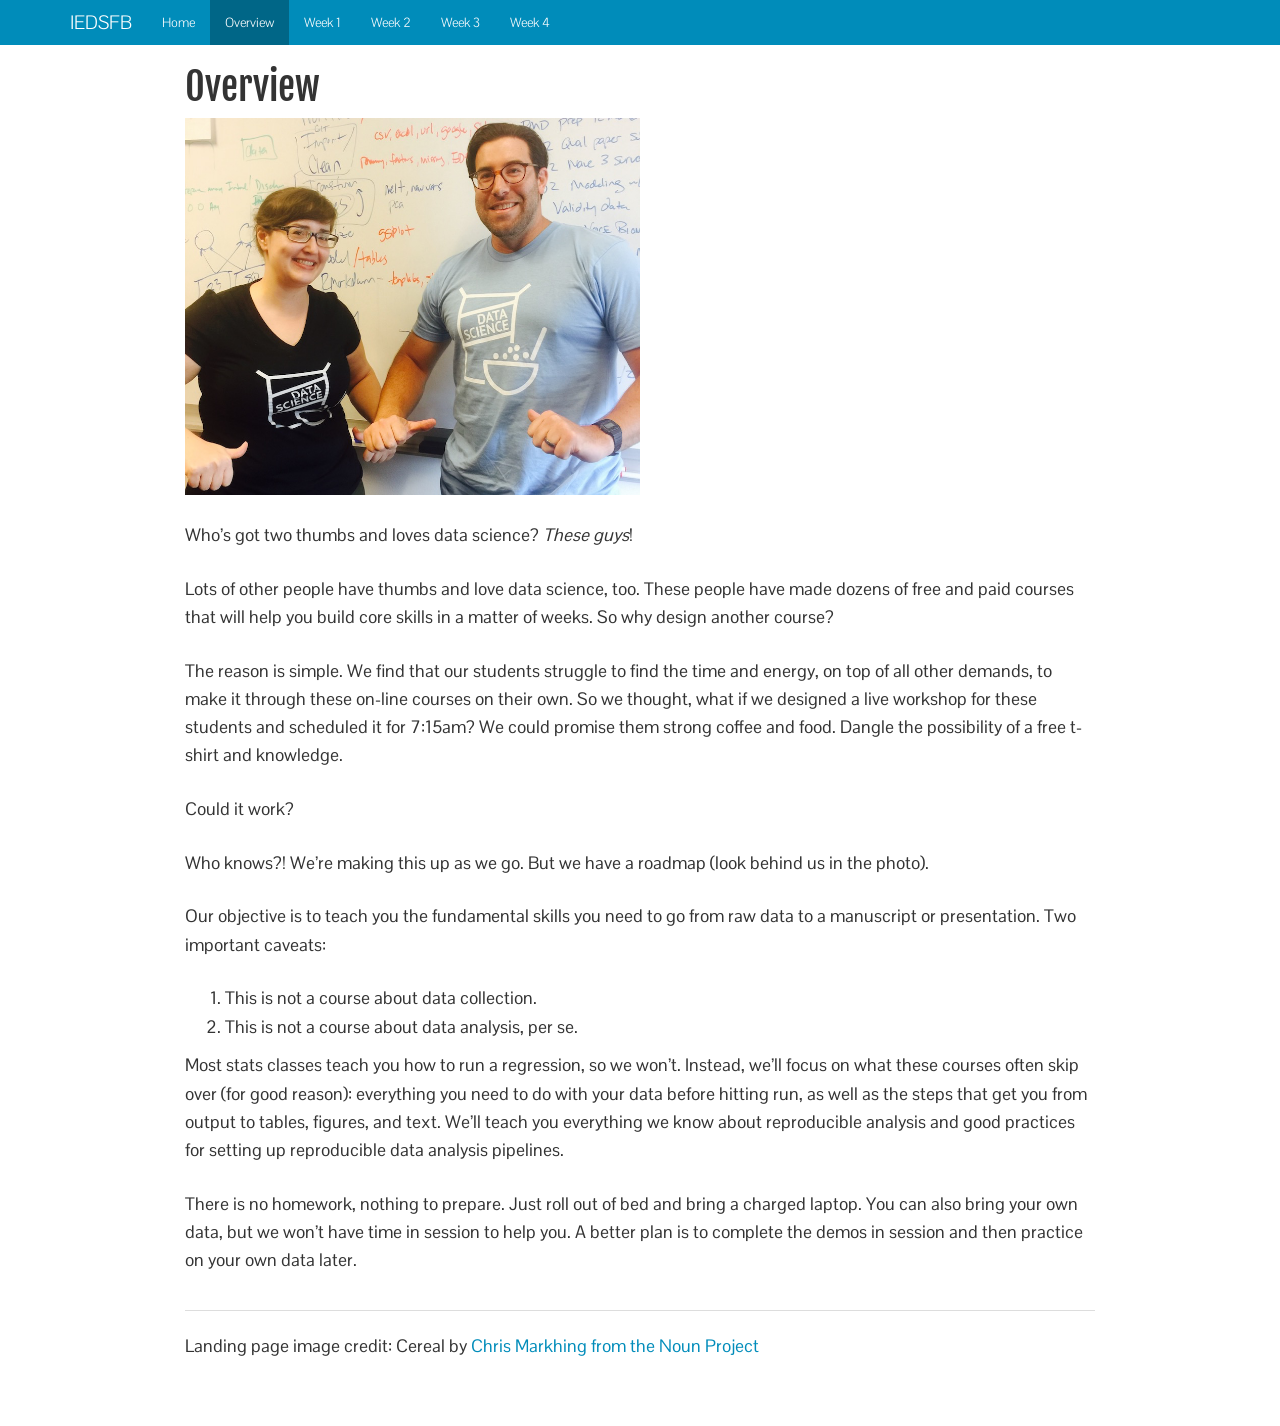
==== commit 1084b254: "Week 4" ====
--- a/overview.html
+++ b/overview.html
@@ -175,6 +175,9 @@
 </li>
 <li>
   <a href="w3.html">Week 3</a>
+</li>
+<li>
+  <a href="w4.html">Week 4</a>
 </li>
       </ul>
       <ul class="nav navbar-nav navbar-right">
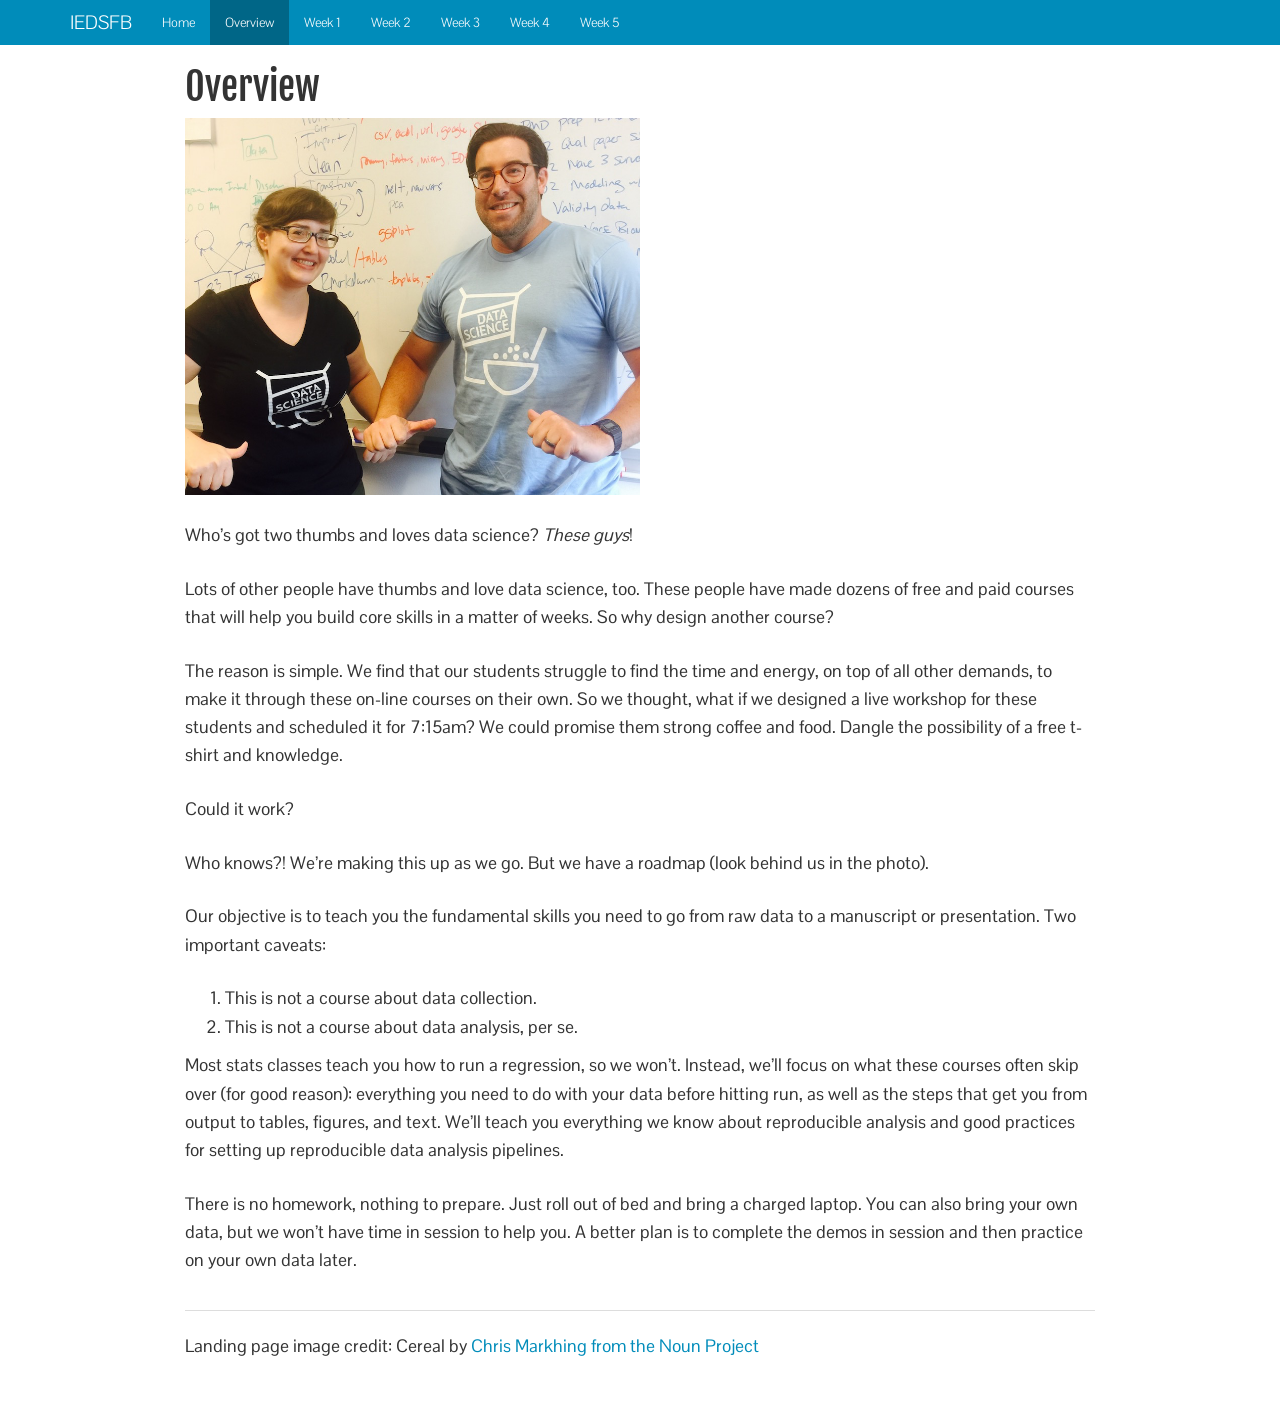
==== commit 2b276cc9: "Complete w5" ====
--- a/overview.html
+++ b/overview.html
@@ -178,6 +178,9 @@
 </li>
 <li>
   <a href="w4.html">Week 4</a>
+</li>
+<li>
+  <a href="w5.html">Week 5</a>
 </li>
       </ul>
       <ul class="nav navbar-nav navbar-right">
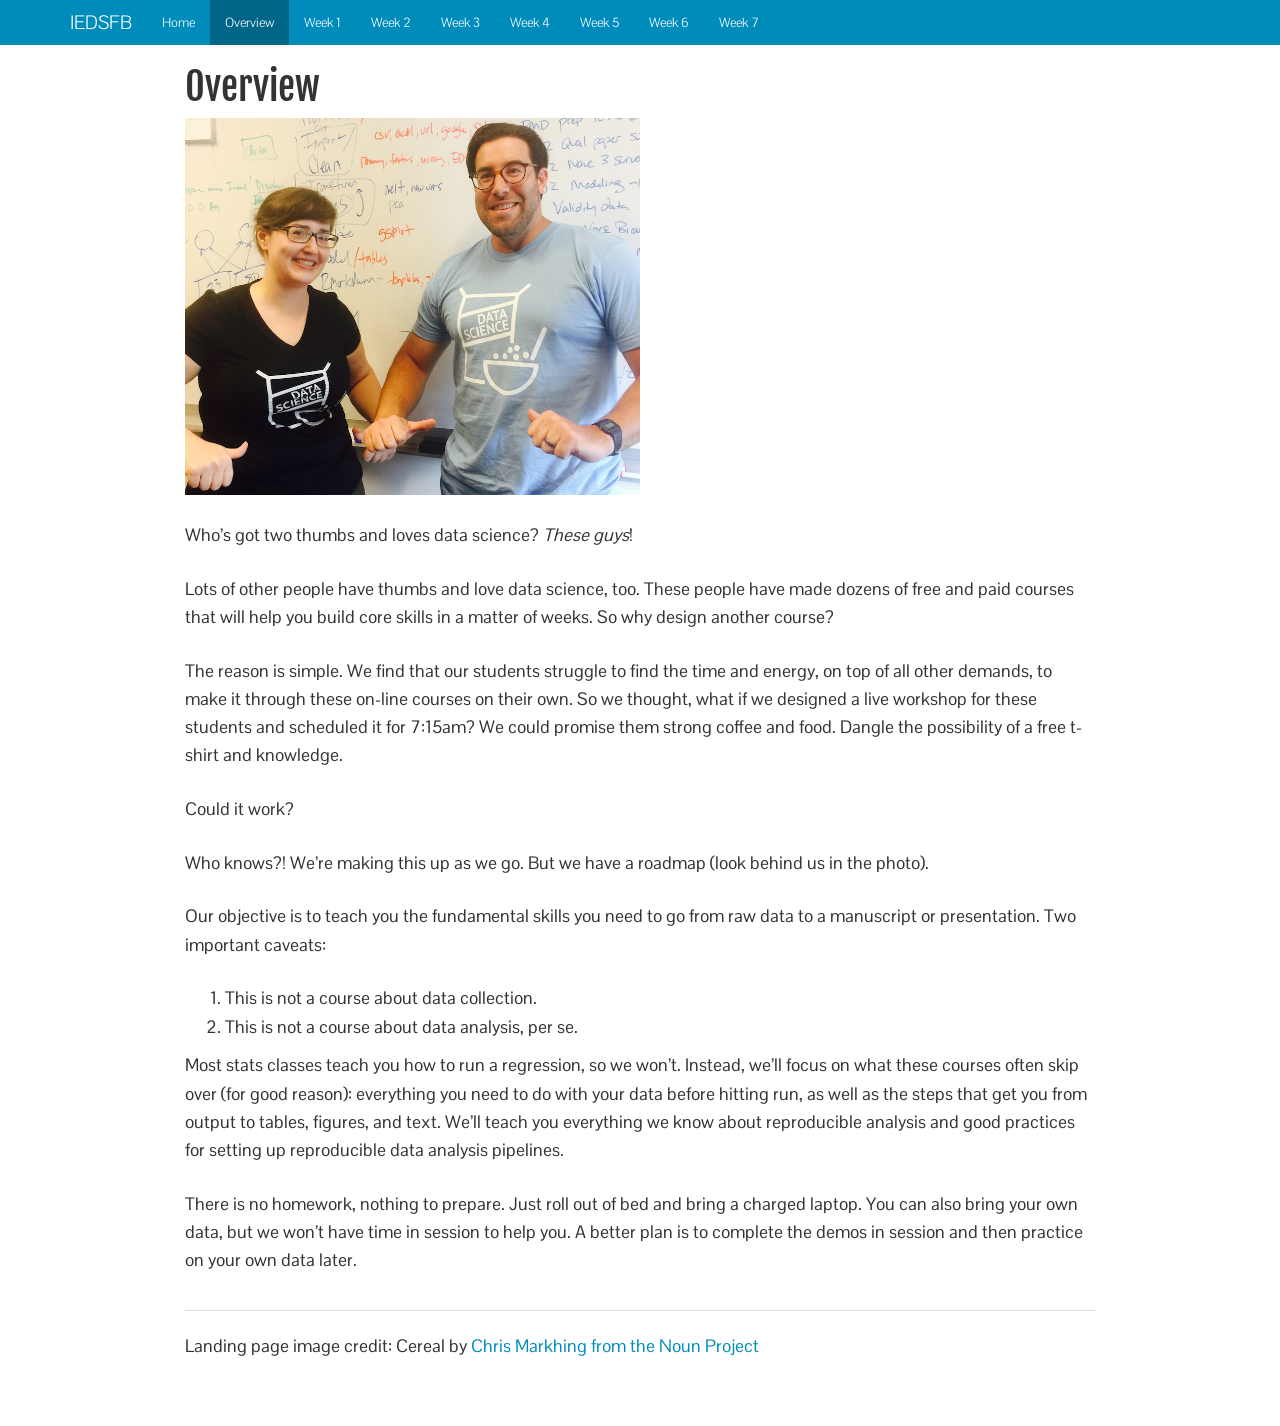
==== commit 2505bbea: "w7" ====
--- a/overview.html
+++ b/overview.html
@@ -181,6 +181,12 @@
 </li>
 <li>
   <a href="w5.html">Week 5</a>
+</li>
+<li>
+  <a href="w6.html">Week 6</a>
+</li>
+<li>
+  <a href="w7.html">Week 7</a>
 </li>
       </ul>
       <ul class="nav navbar-nav navbar-right">
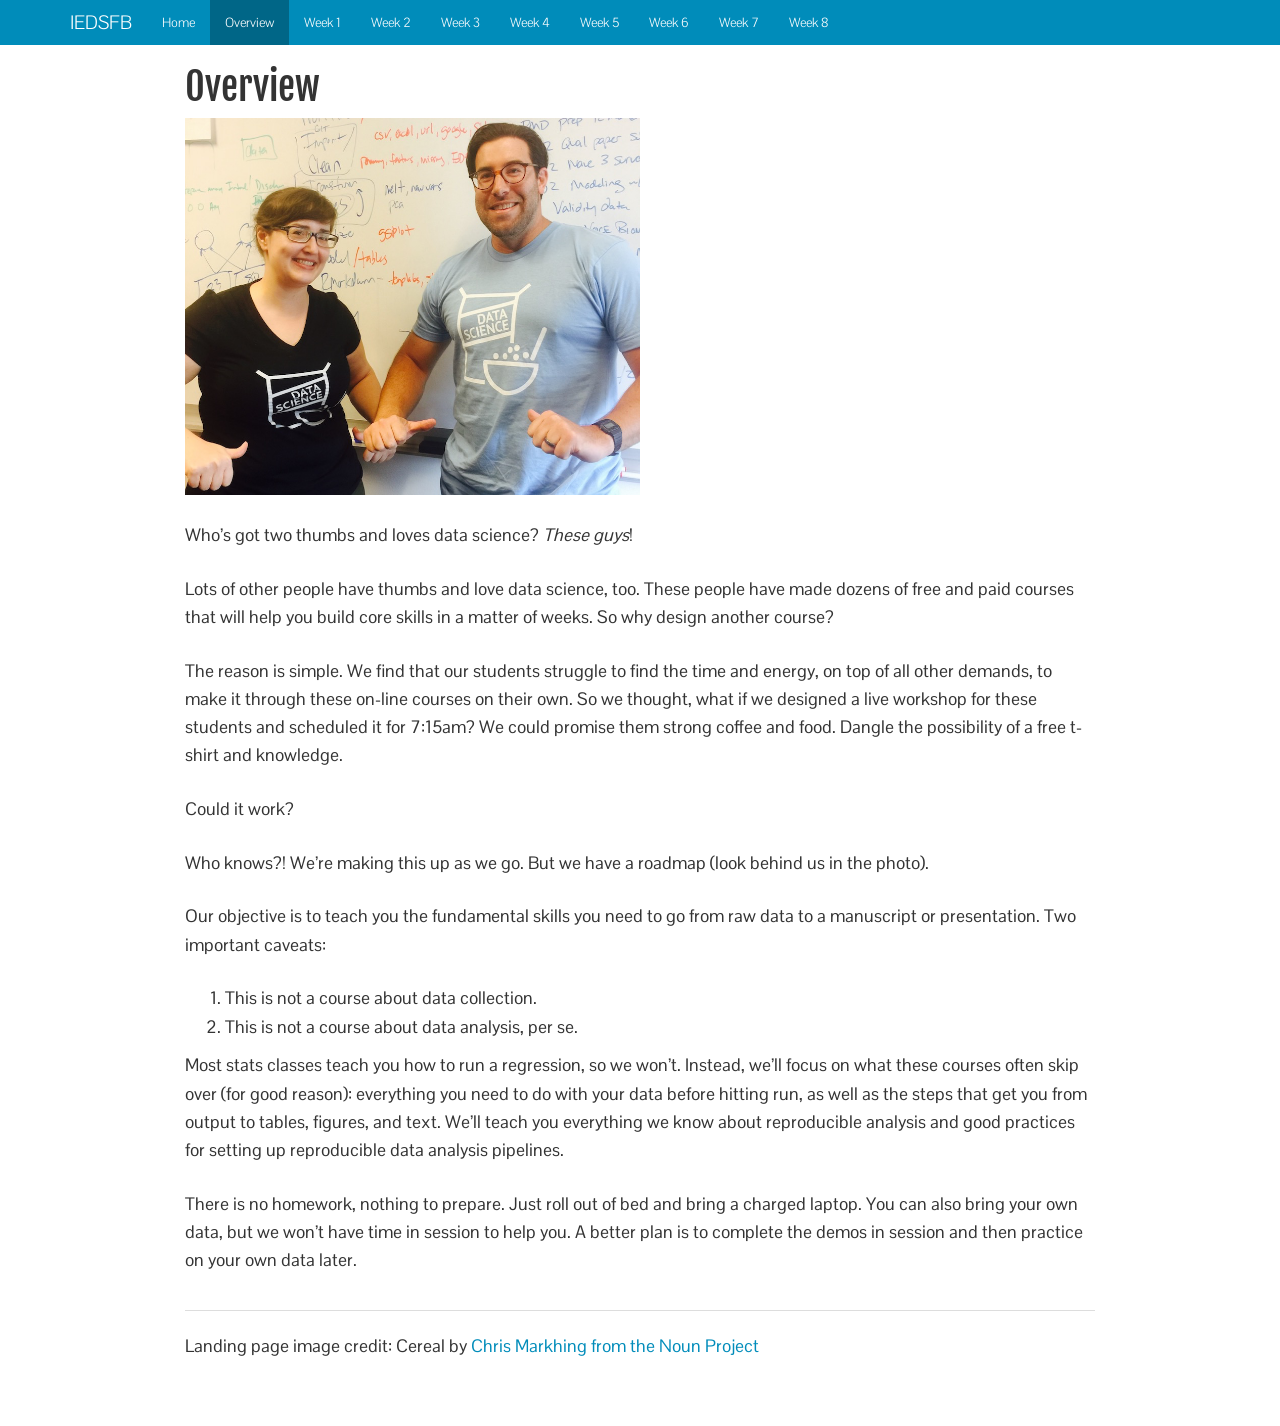
==== commit f9ef0664: "Week 8" ====
--- a/overview.html
+++ b/overview.html
@@ -187,6 +187,9 @@
 </li>
 <li>
   <a href="w7.html">Week 7</a>
+</li>
+<li>
+  <a href="w8.html">Week 8</a>
 </li>
       </ul>
       <ul class="nav navbar-nav navbar-right">
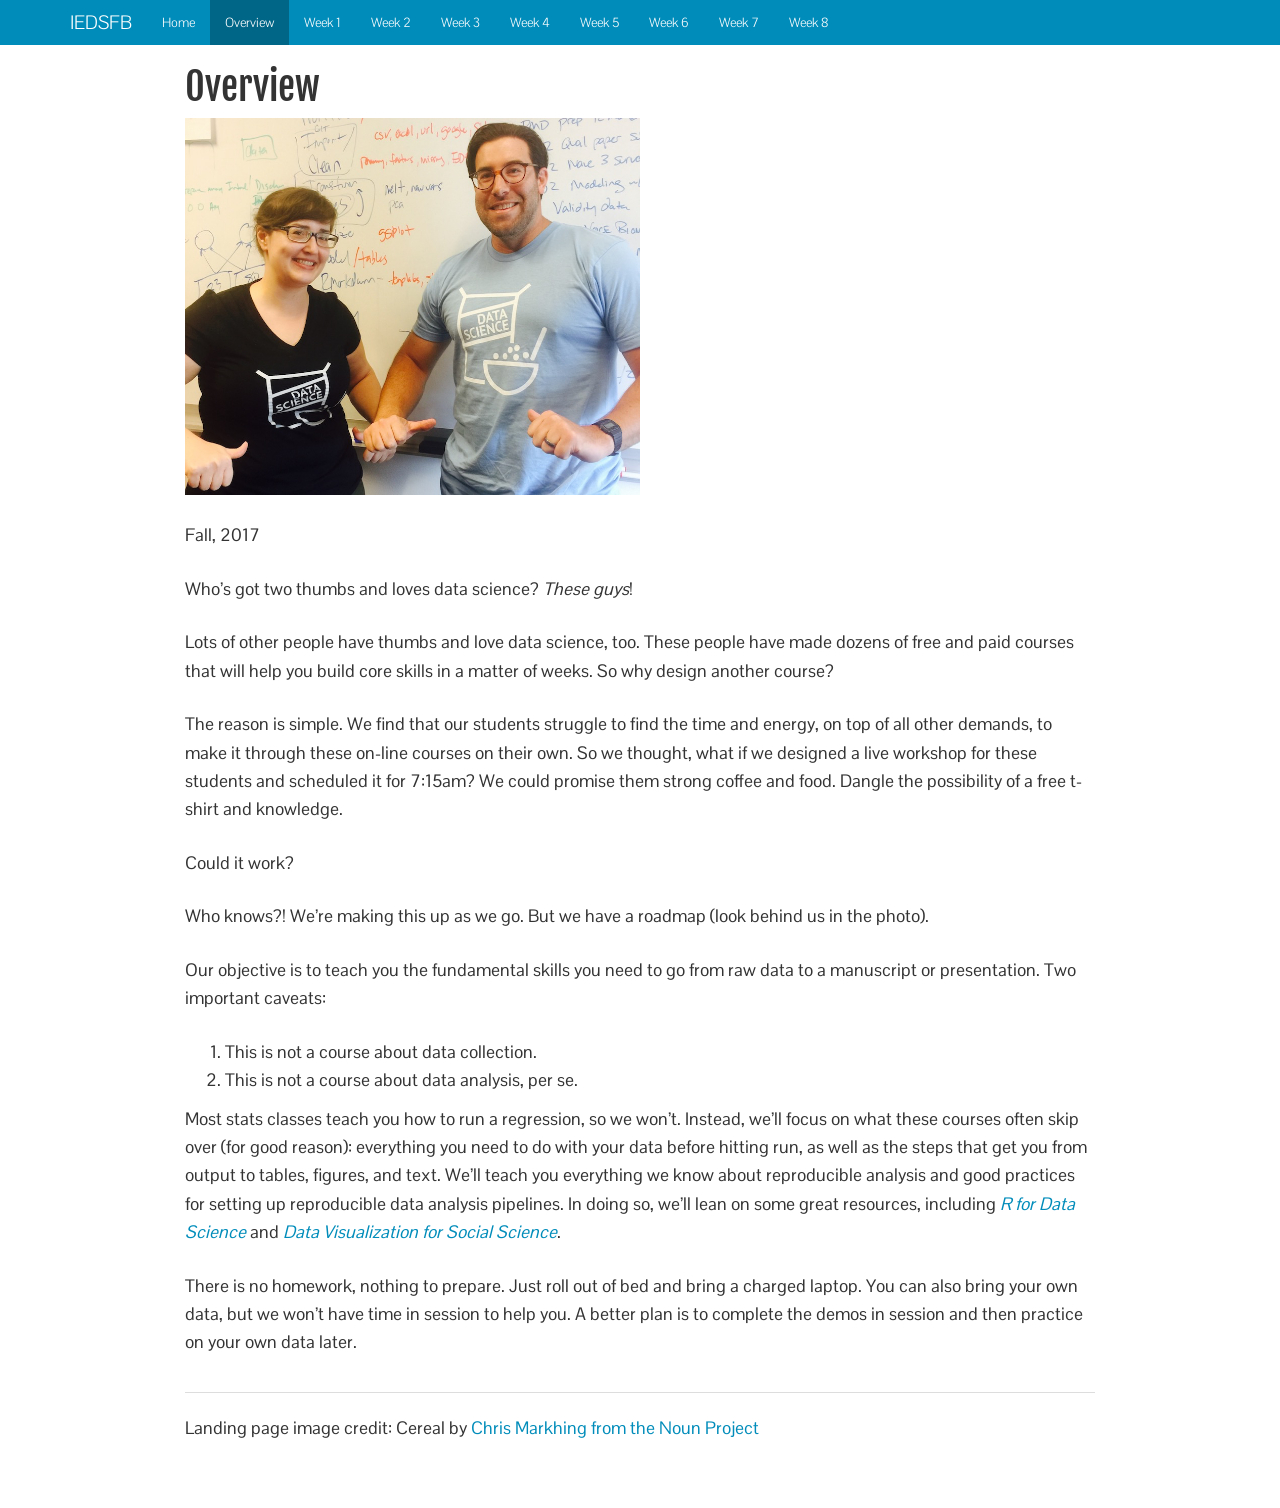
==== commit 244b6338: "Overview edits" ====
--- a/overview.html
+++ b/overview.html
@@ -209,6 +209,7 @@
 
 
 <p><img src="img/amyeric.png" width="50%" /></p>
+<p>Fall, 2017</p>
 <p>Who’s got two thumbs and loves data science? <em>These guys</em>!</p>
 <p>Lots of other people have thumbs and love data science, too. These people have made dozens of free and paid courses that will help you build core skills in a matter of weeks. So why design another course?</p>
 <p>The reason is simple. We find that our students struggle to find the time and energy, on top of all other demands, to make it through these on-line courses on their own. So we thought, what if we designed a live workshop for these students and scheduled it for 7:15am? We could promise them strong coffee and food. Dangle the possibility of a free t-shirt and knowledge.</p>
@@ -219,7 +220,7 @@
 <li>This is not a course about data collection.</li>
 <li>This is not a course about data analysis, per se.</li>
 </ol>
-<p>Most stats classes teach you how to run a regression, so we won’t. Instead, we’ll focus on what these courses often skip over (for good reason): everything you need to do with your data before hitting run, as well as the steps that get you from output to tables, figures, and text. We’ll teach you everything we know about reproducible analysis and good practices for setting up reproducible data analysis pipelines.</p>
+<p>Most stats classes teach you how to run a regression, so we won’t. Instead, we’ll focus on what these courses often skip over (for good reason): everything you need to do with your data before hitting run, as well as the steps that get you from output to tables, figures, and text. We’ll teach you everything we know about reproducible analysis and good practices for setting up reproducible data analysis pipelines. In doing so, we’ll lean on some great resources, including <a href="http://r4ds.had.co.nz/"><em>R for Data Science</em></a> and <a href="https://kieranhealy.org/publications/dataviz/"><em>Data Visualization for Social Science</em></a>.</p>
 <p>There is no homework, nothing to prepare. Just roll out of bed and bring a charged laptop. You can also bring your own data, but we won’t have time in session to help you. A better plan is to complete the demos in session and then practice on your own data later.</p>
 <hr />
 <p>Landing page image credit: Cereal by <a href="https://thenounproject.com/search/?q=cereal%20bowl&amp;i=195379">Chris Markhing from the Noun Project</a></p>
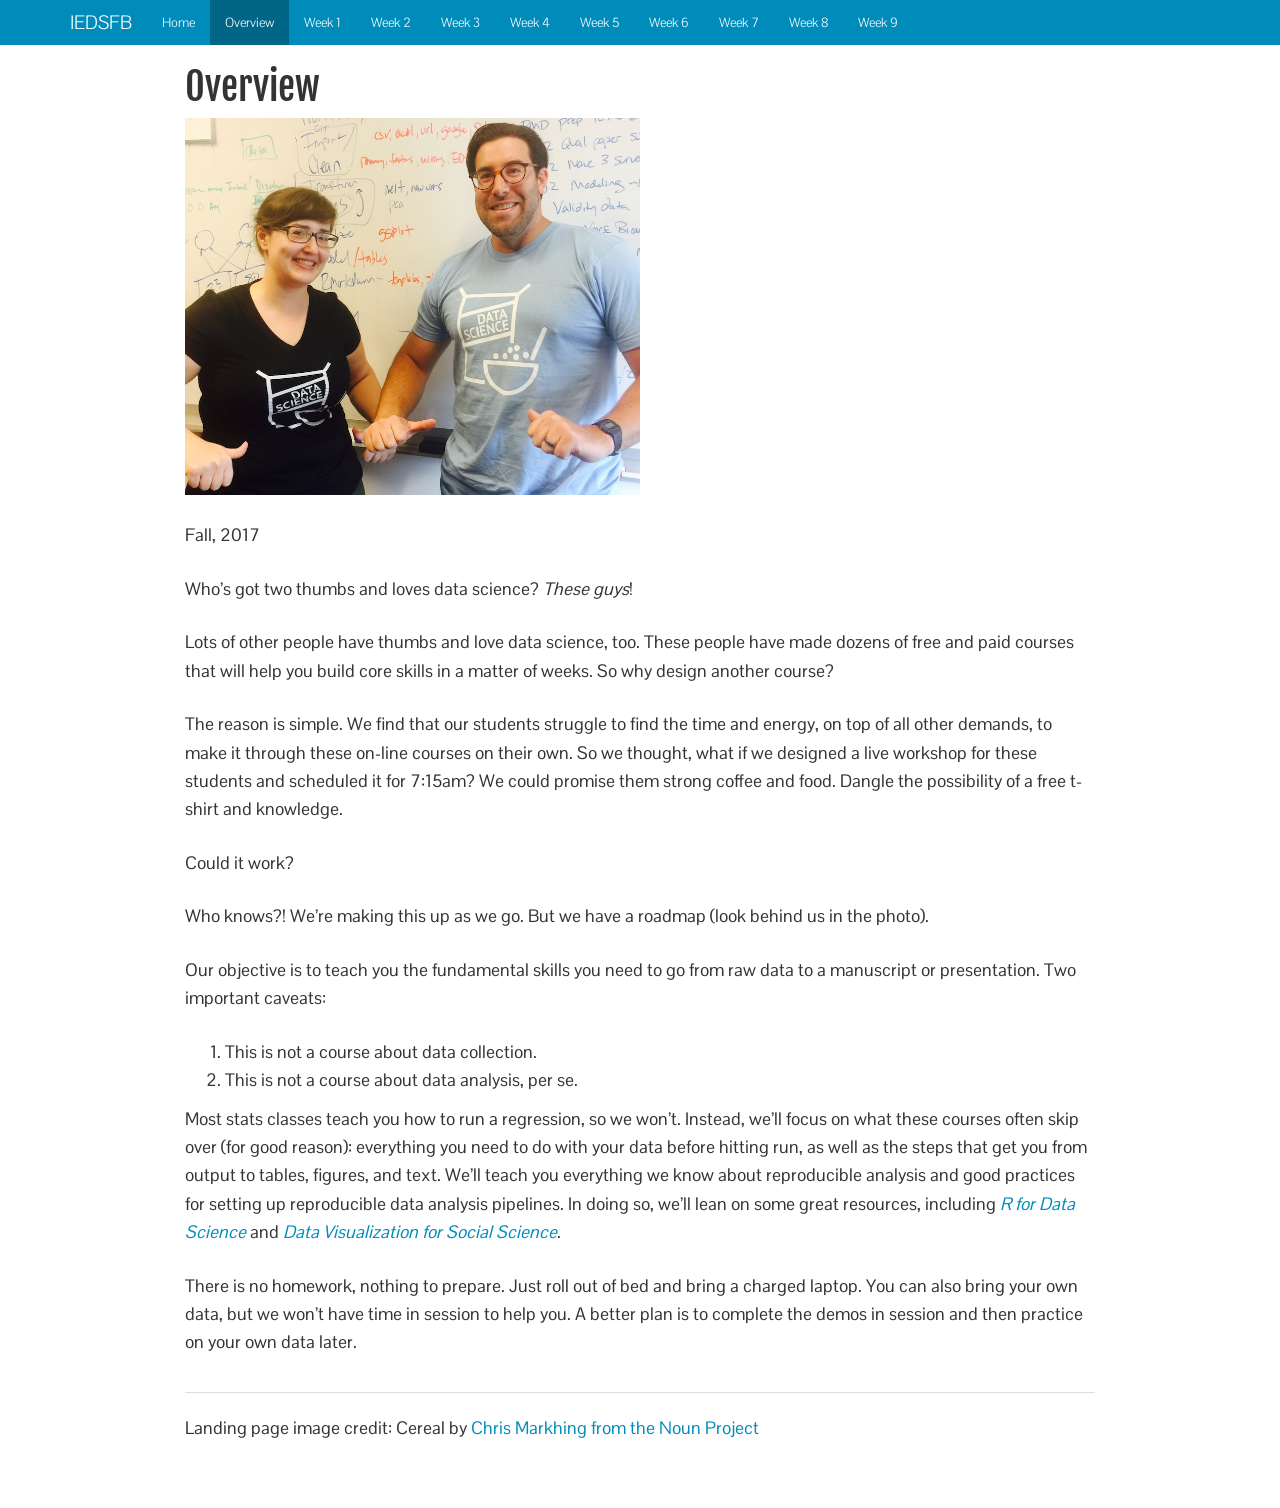
==== commit 22482729: "W9 build" ====
--- a/overview.html
+++ b/overview.html
@@ -190,6 +190,9 @@
 </li>
 <li>
   <a href="w8.html">Week 8</a>
+</li>
+<li>
+  <a href="w9.html">Week 9</a>
 </li>
       </ul>
       <ul class="nav navbar-nav navbar-right">
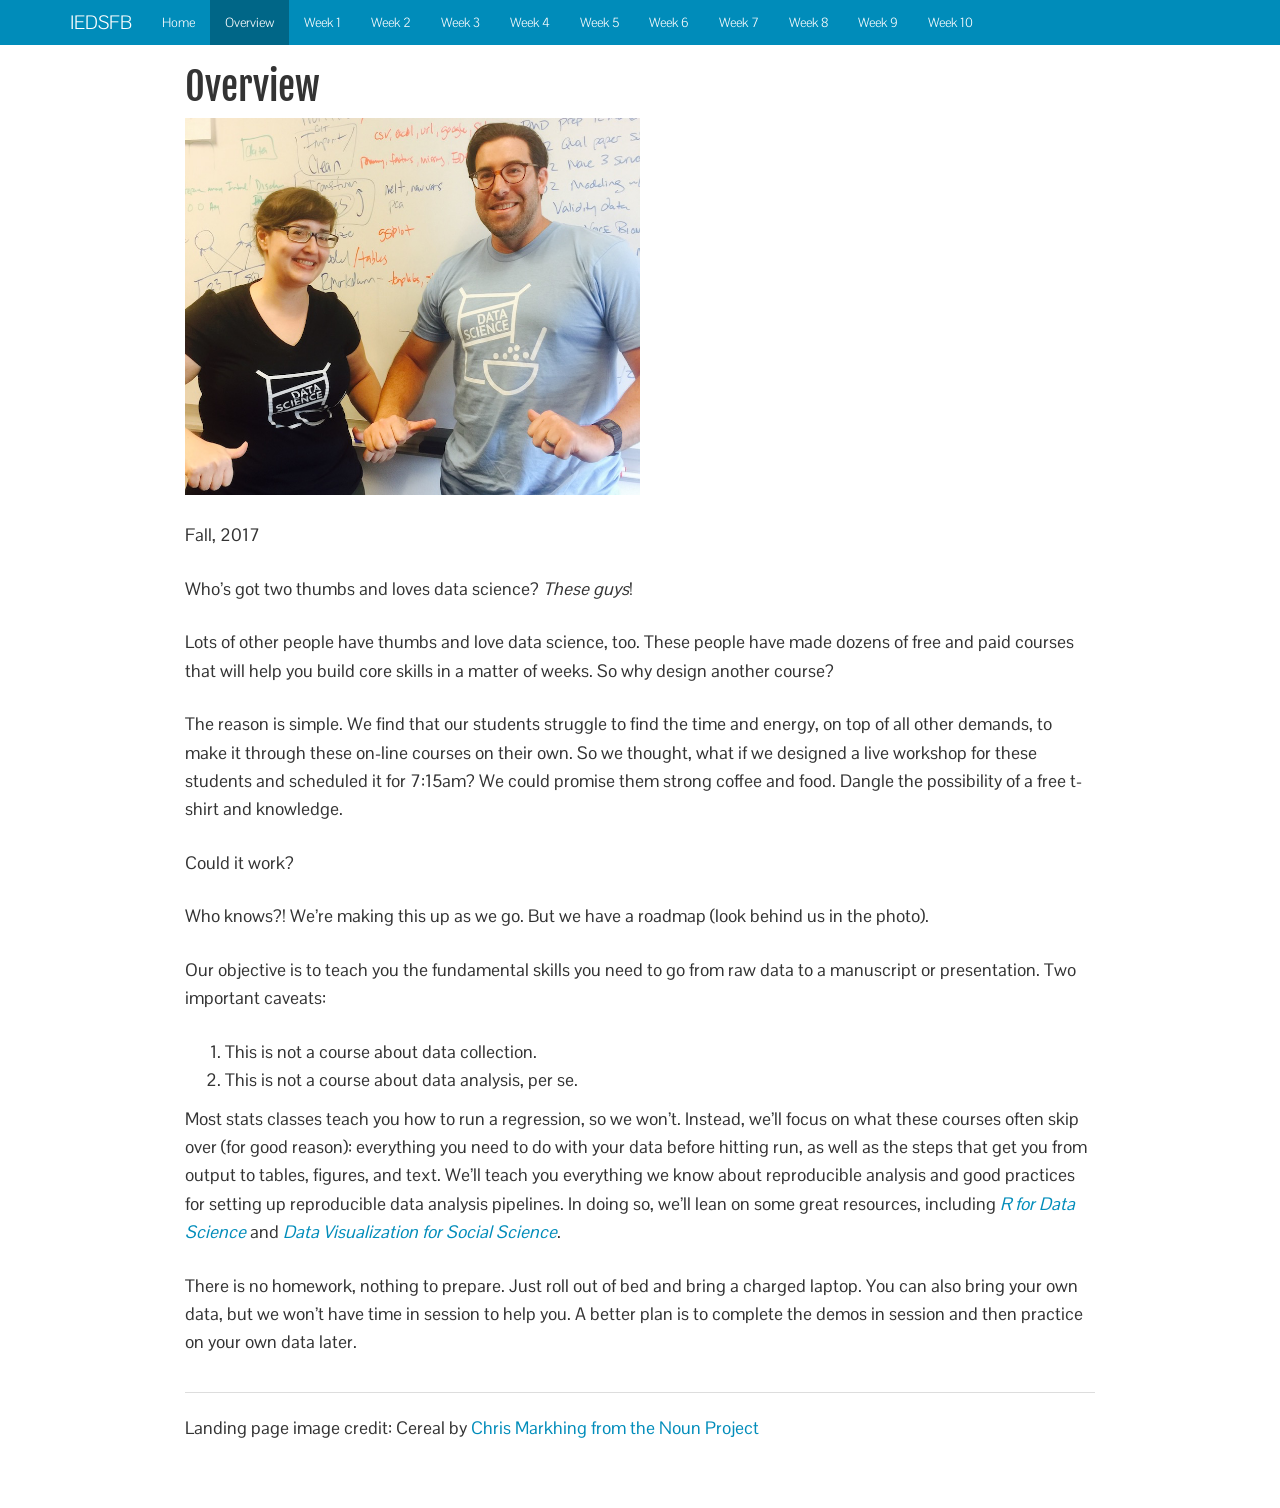
==== commit c1c47f6a: "Week 10" ====
--- a/overview.html
+++ b/overview.html
@@ -193,6 +193,9 @@
 </li>
 <li>
   <a href="w9.html">Week 9</a>
+</li>
+<li>
+  <a href="w10.html">Week 10</a>
 </li>
       </ul>
       <ul class="nav navbar-nav navbar-right">
